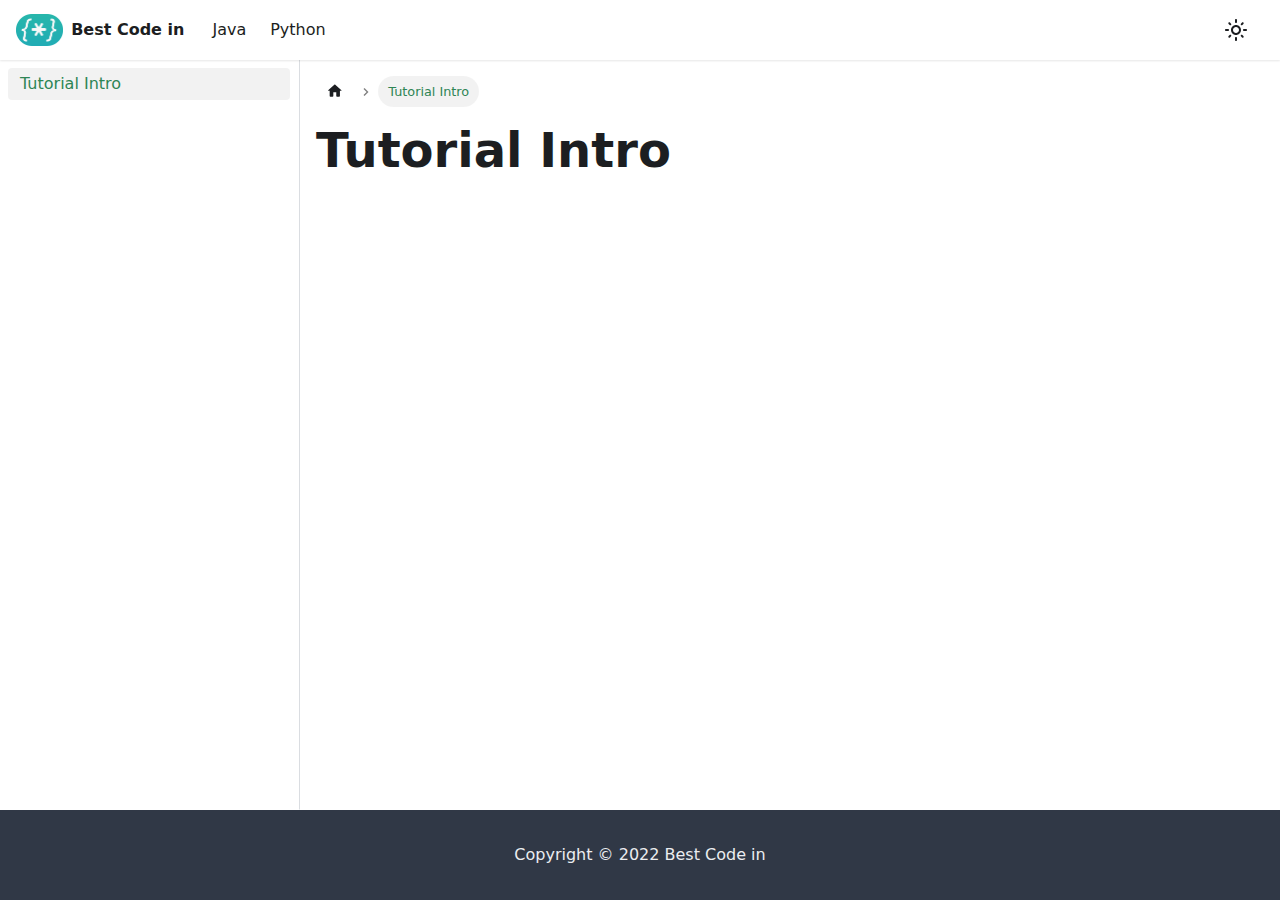
==== docs/intro/index.html @ 7d53d8db "docusarus" ====
<!doctype html>
<html lang="en" dir="ltr" class="docs-wrapper docs-doc-page docs-version-current plugin-docs plugin-id-default docs-doc-id-intro">
<head>
<meta charset="UTF-8">
<meta name="viewport" content="width=device-width,initial-scale=1">
<meta name="generator" content="Docusaurus v2.0.1">
<title data-rh="true">Tutorial Intro | Best Code in</title><meta data-rh="true" name="twitter:card" content="summary_large_image"><meta data-rh="true" property="og:url" content="https://your-docusaurus-test-site.com/docs/intro"><meta data-rh="true" name="docusaurus_locale" content="en"><meta data-rh="true" name="docsearch:language" content="en"><meta data-rh="true" name="docusaurus_version" content="current"><meta data-rh="true" name="docusaurus_tag" content="docs-default-current"><meta data-rh="true" name="docsearch:version" content="current"><meta data-rh="true" name="docsearch:docusaurus_tag" content="docs-default-current"><meta data-rh="true" property="og:title" content="Tutorial Intro | Best Code in"><link data-rh="true" rel="icon" href="/img/favicon.ico"><link data-rh="true" rel="canonical" href="https://your-docusaurus-test-site.com/docs/intro"><link data-rh="true" rel="alternate" href="https://your-docusaurus-test-site.com/docs/intro" hreflang="en"><link data-rh="true" rel="alternate" href="https://your-docusaurus-test-site.com/docs/intro" hreflang="x-default"><link rel="stylesheet" href="/assets/css/styles.c3bc93ba.css">
<link rel="preload" href="/assets/js/runtime~main.0e68db8b.js" as="script">
<link rel="preload" href="/assets/js/main.379e5852.js" as="script">
</head>
<body class="navigation-with-keyboard">
<script>!function(){function t(t){document.documentElement.setAttribute("data-theme",t)}var e=function(){var t=null;try{t=localStorage.getItem("theme")}catch(t){}return t}();t(null!==e?e:"light")}()</script><div id="__docusaurus">
<div role="region"><a href="#" class="skipToContent_fXgn">Skip to main content</a></div><nav class="navbar navbar--fixed-top"><div class="navbar__inner"><div class="navbar__items"><button aria-label="Navigation bar toggle" class="navbar__toggle clean-btn" type="button" tabindex="0"><svg width="30" height="30" viewBox="0 0 30 30" aria-hidden="true"><path stroke="currentColor" stroke-linecap="round" stroke-miterlimit="10" stroke-width="2" d="M4 7h22M4 15h22M4 23h22"></path></svg></button><a class="navbar__brand" href="/"><div class="navbar__logo"><img src="/img/logo.png" alt="BestCode.in Logo" class="themedImage_ToTc themedImage--light_HNdA"><img src="/img/logo.png" alt="BestCode.in Logo" class="themedImage_ToTc themedImage--dark_i4oU"></div><b class="navbar__title text--truncate">Best Code in</b></a><a class="navbar__item navbar__link" href="/java/intro">Java</a><a class="navbar__item navbar__link" href="/python/intro">Python</a></div><div class="navbar__items navbar__items--right"><div class="toggle_vylO colorModeToggle_DEke"><button class="clean-btn toggleButton_gllP toggleButtonDisabled_aARS" type="button" disabled="" title="Switch between dark and light mode (currently light mode)" aria-label="Switch between dark and light mode (currently light mode)"><svg viewBox="0 0 24 24" width="24" height="24" class="lightToggleIcon_pyhR"><path fill="currentColor" d="M12,9c1.65,0,3,1.35,3,3s-1.35,3-3,3s-3-1.35-3-3S10.35,9,12,9 M12,7c-2.76,0-5,2.24-5,5s2.24,5,5,5s5-2.24,5-5 S14.76,7,12,7L12,7z M2,13l2,0c0.55,0,1-0.45,1-1s-0.45-1-1-1l-2,0c-0.55,0-1,0.45-1,1S1.45,13,2,13z M20,13l2,0c0.55,0,1-0.45,1-1 s-0.45-1-1-1l-2,0c-0.55,0-1,0.45-1,1S19.45,13,20,13z M11,2v2c0,0.55,0.45,1,1,1s1-0.45,1-1V2c0-0.55-0.45-1-1-1S11,1.45,11,2z M11,20v2c0,0.55,0.45,1,1,1s1-0.45,1-1v-2c0-0.55-0.45-1-1-1C11.45,19,11,19.45,11,20z M5.99,4.58c-0.39-0.39-1.03-0.39-1.41,0 c-0.39,0.39-0.39,1.03,0,1.41l1.06,1.06c0.39,0.39,1.03,0.39,1.41,0s0.39-1.03,0-1.41L5.99,4.58z M18.36,16.95 c-0.39-0.39-1.03-0.39-1.41,0c-0.39,0.39-0.39,1.03,0,1.41l1.06,1.06c0.39,0.39,1.03,0.39,1.41,0c0.39-0.39,0.39-1.03,0-1.41 L18.36,16.95z M19.42,5.99c0.39-0.39,0.39-1.03,0-1.41c-0.39-0.39-1.03-0.39-1.41,0l-1.06,1.06c-0.39,0.39-0.39,1.03,0,1.41 s1.03,0.39,1.41,0L19.42,5.99z M7.05,18.36c0.39-0.39,0.39-1.03,0-1.41c-0.39-0.39-1.03-0.39-1.41,0l-1.06,1.06 c-0.39,0.39-0.39,1.03,0,1.41s1.03,0.39,1.41,0L7.05,18.36z"></path></svg><svg viewBox="0 0 24 24" width="24" height="24" class="darkToggleIcon_wfgR"><path fill="currentColor" d="M9.37,5.51C9.19,6.15,9.1,6.82,9.1,7.5c0,4.08,3.32,7.4,7.4,7.4c0.68,0,1.35-0.09,1.99-0.27C17.45,17.19,14.93,19,12,19 c-3.86,0-7-3.14-7-7C5,9.07,6.81,6.55,9.37,5.51z M12,3c-4.97,0-9,4.03-9,9s4.03,9,9,9s9-4.03,9-9c0-0.46-0.04-0.92-0.1-1.36 c-0.98,1.37-2.58,2.26-4.4,2.26c-2.98,0-5.4-2.42-5.4-5.4c0-1.81,0.89-3.42,2.26-4.4C12.92,3.04,12.46,3,12,3L12,3z"></path></svg></button></div><div class="searchBox_ZlJk"></div></div></div><div role="presentation" class="navbar-sidebar__backdrop"></div></nav><div class="main-wrapper mainWrapper_z2l0 docsWrapper_BCFX"><button aria-label="Scroll back to top" class="clean-btn theme-back-to-top-button backToTopButton_sjWU" type="button"></button><div class="docPage__5DB"><aside class="theme-doc-sidebar-container docSidebarContainer_b6E3"><div class="sidebar_njMd"><nav class="menu thin-scrollbar menu_SIkG"><ul class="theme-doc-sidebar-menu menu__list"><li class="theme-doc-sidebar-item-link theme-doc-sidebar-item-link-level-1 menu__list-item"><a class="menu__link menu__link--active" aria-current="page" href="/docs/intro">Tutorial Intro</a></li></ul></nav></div></aside><main class="docMainContainer_gTbr"><div class="container padding-top--md padding-bottom--lg"><div class="row"><div class="col docItemCol_VOVn"><div class="docItemContainer_Djhp"><article><nav class="theme-doc-breadcrumbs breadcrumbsContainer_Z_bl" aria-label="Breadcrumbs"><ul class="breadcrumbs" itemscope="" itemtype="https://schema.org/BreadcrumbList"><li class="breadcrumbs__item"><a aria-label="Home page" class="breadcrumbs__link" href="/"><svg viewBox="0 0 24 24" class="breadcrumbHomeIcon_OVgt"><path d="M10 19v-5h4v5c0 .55.45 1 1 1h3c.55 0 1-.45 1-1v-7h1.7c.46 0 .68-.57.33-.87L12.67 3.6c-.38-.34-.96-.34-1.34 0l-8.36 7.53c-.34.3-.13.87.33.87H5v7c0 .55.45 1 1 1h3c.55 0 1-.45 1-1z" fill="currentColor"></path></svg></a></li><li itemscope="" itemprop="itemListElement" itemtype="https://schema.org/ListItem" class="breadcrumbs__item breadcrumbs__item--active"><span class="breadcrumbs__link" itemprop="name">Tutorial Intro</span><meta itemprop="position" content="1"></li></ul></nav><div class="theme-doc-markdown markdown"><h1>Tutorial Intro</h1></div></article><nav class="pagination-nav docusaurus-mt-lg" aria-label="Docs pages navigation"></nav></div></div></div></div></main></div></div><footer class="footer footer--dark"><div class="container container-fluid"><div class="footer__bottom text--center"><div class="footer__copyright">Copyright © 2022 Best Code in</div></div></div></footer></div>
<script src="/assets/js/runtime~main.0e68db8b.js"></script>
<script src="/assets/js/main.379e5852.js"></script>
</body>
</html>
---- assets/css/styles.c3bc93ba.css ----
.col,.container{padding:0 var(--ifm-spacing-horizontal);width:100%}.markdown>h2,.markdown>h3,.markdown>h4,.markdown>h5,.markdown>h6{margin-bottom:calc(var(--ifm-heading-vertical-rhythm-bottom)*var(--ifm-leading))}.markdown li,body{word-wrap:break-word}body,ol ol,ol ul,ul ol,ul ul{margin:0}pre,table{overflow:auto}blockquote,pre{margin:0 0 var(--ifm-spacing-vertical)}.breadcrumbs__link,.button{transition-timing-function:var(--ifm-transition-timing-default)}.button,code{vertical-align:middle}.button--outline.button--active,.button--outline:active,.button--outline:hover,:root{--ifm-button-color:var(--ifm-font-color-base-inverse)}.menu__link:hover,a{transition:color var(--ifm-transition-fast) var(--ifm-transition-timing-default)}.navbar--dark,:root{--ifm-navbar-link-hover-color:var(--ifm-color-primary)}.menu,.navbar-sidebar{overflow-x:hidden}:root,html[data-theme=dark]{--ifm-color-emphasis-500:var(--ifm-color-gray-500)}.toggleButton_gllP,html{-webkit-tap-highlight-color:transparent}.clean-list,.containsTaskList_mC6p,.details_lb9f>summary,.dropdown__menu,.menu__list{list-style:none}:root{--ifm-color-scheme:light;--ifm-dark-value:10%;--ifm-darker-value:15%;--ifm-darkest-value:30%;--ifm-light-value:15%;--ifm-lighter-value:30%;--ifm-lightest-value:50%;--ifm-contrast-background-value:90%;--ifm-contrast-foreground-value:70%;--ifm-contrast-background-dark-value:70%;--ifm-contrast-foreground-dark-value:90%;--ifm-color-primary:#3578e5;--ifm-color-secondary:#ebedf0;--ifm-color-success:#00a400;--ifm-color-info:#54c7ec;--ifm-color-warning:#ffba00;--ifm-color-danger:#fa383e;--ifm-color-primary-dark:#306cce;--ifm-color-primary-darker:#2d66c3;--ifm-color-primary-darkest:#2554a0;--ifm-color-primary-light:#538ce9;--ifm-color-primary-lighter:#72a1ed;--ifm-color-primary-lightest:#9abcf2;--ifm-color-primary-contrast-background:#ebf2fc;--ifm-color-primary-contrast-foreground:#102445;--ifm-color-secondary-dark:#d4d5d8;--ifm-color-secondary-darker:#c8c9cc;--ifm-color-secondary-darkest:#a4a6a8;--ifm-color-secondary-light:#eef0f2;--ifm-color-secondary-lighter:#f1f2f5;--ifm-color-secondary-lightest:#f5f6f8;--ifm-color-secondary-contrast-background:#fdfdfe;--ifm-color-secondary-contrast-foreground:#474748;--ifm-color-success-dark:#009400;--ifm-color-success-darker:#008b00;--ifm-color-success-darkest:#007300;--ifm-color-success-light:#26b226;--ifm-color-success-lighter:#4dbf4d;--ifm-color-success-lightest:#80d280;--ifm-color-success-contrast-background:#e6f6e6;--ifm-color-success-contrast-foreground:#003100;--ifm-color-info-dark:#4cb3d4;--ifm-color-info-darker:#47a9c9;--ifm-color-info-darkest:#3b8ba5;--ifm-color-info-light:#6ecfef;--ifm-color-info-lighter:#87d8f2;--ifm-color-info-lightest:#aae3f6;--ifm-color-info-contrast-background:#eef9fd;--ifm-color-info-contrast-foreground:#193c47;--ifm-color-warning-dark:#e6a700;--ifm-color-warning-darker:#d99e00;--ifm-color-warning-darkest:#b38200;--ifm-color-warning-light:#ffc426;--ifm-color-warning-lighter:#ffcf4d;--ifm-color-warning-lightest:#ffdd80;--ifm-color-warning-contrast-background:#fff8e6;--ifm-color-warning-contrast-foreground:#4d3800;--ifm-color-danger-dark:#e13238;--ifm-color-danger-darker:#d53035;--ifm-color-danger-darkest:#af272b;--ifm-color-danger-light:#fb565b;--ifm-color-danger-lighter:#fb7478;--ifm-color-danger-lightest:#fd9c9f;--ifm-color-danger-contrast-background:#ffebec;--ifm-color-danger-contrast-foreground:#4b1113;--ifm-color-white:#fff;--ifm-color-black:#000;--ifm-color-gray-0:var(--ifm-color-white);--ifm-color-gray-100:#f5f6f7;--ifm-color-gray-200:#ebedf0;--ifm-color-gray-300:#dadde1;--ifm-color-gray-400:#ccd0d5;--ifm-color-gray-500:#bec3c9;--ifm-color-gray-600:#8d949e;--ifm-color-gray-700:#606770;--ifm-color-gray-800:#444950;--ifm-color-gray-900:#1c1e21;--ifm-color-gray-1000:var(--ifm-color-black);--ifm-color-emphasis-0:var(--ifm-color-gray-0);--ifm-color-emphasis-100:var(--ifm-color-gray-100);--ifm-color-emphasis-200:var(--ifm-color-gray-200);--ifm-color-emphasis-300:var(--ifm-color-gray-300);--ifm-color-emphasis-400:var(--ifm-color-gray-400);--ifm-color-emphasis-600:var(--ifm-color-gray-600);--ifm-color-emphasis-700:var(--ifm-color-gray-700);--ifm-color-emphasis-800:var(--ifm-color-gray-800);--ifm-color-emphasis-900:var(--ifm-color-gray-900);--ifm-color-emphasis-1000:var(--ifm-color-gray-1000);--ifm-color-content:var(--ifm-color-emphasis-900);--ifm-color-content-inverse:var(--ifm-color-emphasis-0);--ifm-color-content-secondary:#525860;--ifm-background-color:transparent;--ifm-background-surface-color:var(--ifm-color-content-inverse);--ifm-global-border-width:1px;--ifm-global-radius:0.4rem;--ifm-hover-overlay:rgba(0,0,0,.05);--ifm-font-color-base:var(--ifm-color-content);--ifm-font-color-base-inverse:var(--ifm-color-content-inverse);--ifm-font-color-secondary:var(--ifm-color-content-secondary);--ifm-font-family-base:system-ui,-apple-system,Segoe UI,Roboto,Ubuntu,Cantarell,Noto Sans,sans-serif,BlinkMacSystemFont,"Segoe UI",Helvetica,Arial,sans-serif,"Apple Color Emoji","Segoe UI Emoji","Segoe UI Symbol";--ifm-font-family-monospace:SFMono-Regular,Menlo,Monaco,Consolas,"Liberation Mono","Courier New",monospace;--ifm-font-size-base:100%;--ifm-font-weight-light:300;--ifm-font-weight-normal:400;--ifm-font-weight-semibold:500;--ifm-font-weight-bold:700;--ifm-font-weight-base:var(--ifm-font-weight-normal);--ifm-line-height-base:1.65;--ifm-global-spacing:1rem;--ifm-spacing-vertical:var(--ifm-global-spacing);--ifm-spacing-horizontal:var(--ifm-global-spacing);--ifm-transition-fast:200ms;--ifm-transition-slow:400ms;--ifm-transition-timing-default:cubic-bezier(0.08,0.52,0.52,1);--ifm-global-shadow-lw:0 1px 2px 0 rgba(0,0,0,.1);--ifm-global-shadow-md:0 5px 40px rgba(0,0,0,.2);--ifm-global-shadow-tl:0 12px 28px 0 rgba(0,0,0,.2),0 2px 4px 0 rgba(0,0,0,.1);--ifm-z-index-dropdown:100;--ifm-z-index-fixed:200;--ifm-z-index-overlay:400;--ifm-container-width:1140px;--ifm-container-width-xl:1320px;--ifm-code-background:#f6f7f8;--ifm-code-border-radius:var(--ifm-global-radius);--ifm-code-font-size:90%;--ifm-code-padding-horizontal:0.1rem;--ifm-code-padding-vertical:0.1rem;--ifm-pre-background:var(--ifm-code-background);--ifm-pre-border-radius:var(--ifm-code-border-radius);--ifm-pre-color:inherit;--ifm-pre-line-height:1.45;--ifm-pre-padding:1rem;--ifm-heading-color:inherit;--ifm-heading-margin-top:0;--ifm-heading-margin-bottom:var(--ifm-spacing-vertical);--ifm-heading-font-family:var(--ifm-font-family-base);--ifm-heading-font-weight:var(--ifm-font-weight-bold);--ifm-heading-line-height:1.25;--ifm-h1-font-size:2rem;--ifm-h2-font-size:1.5rem;--ifm-h3-font-size:1.25rem;--ifm-h4-font-size:1rem;--ifm-h5-font-size:0.875rem;--ifm-h6-font-size:0.85rem;--ifm-image-alignment-padding:1.25rem;--ifm-leading-desktop:1.25;--ifm-leading:calc(var(--ifm-leading-desktop)*1rem);--ifm-list-left-padding:2rem;--ifm-list-margin:1rem;--ifm-list-item-margin:0.25rem;--ifm-list-paragraph-margin:1rem;--ifm-table-cell-padding:0.75rem;--ifm-table-background:transparent;--ifm-table-stripe-background:rgba(0,0,0,.03);--ifm-table-border-width:1px;--ifm-table-border-color:var(--ifm-color-emphasis-300);--ifm-table-head-background:inherit;--ifm-table-head-color:inherit;--ifm-table-head-font-weight:var(--ifm-font-weight-bold);--ifm-table-cell-color:inherit;--ifm-link-color:var(--ifm-color-primary);--ifm-link-decoration:none;--ifm-link-hover-color:var(--ifm-link-color);--ifm-link-hover-decoration:underline;--ifm-paragraph-margin-bottom:var(--ifm-leading);--ifm-blockquote-font-size:var(--ifm-font-size-base);--ifm-blockquote-border-left-width:2px;--ifm-blockquote-padding-horizontal:var(--ifm-spacing-horizontal);--ifm-blockquote-padding-vertical:0;--ifm-blockquote-shadow:none;--ifm-blockquote-color:var(--ifm-color-emphasis-800);--ifm-blockquote-border-color:var(--ifm-color-emphasis-300);--ifm-hr-background-color:var(--ifm-color-emphasis-500);--ifm-hr-height:1px;--ifm-hr-margin-vertical:1.5rem;--ifm-scrollbar-size:7px;--ifm-scrollbar-track-background-color:#f1f1f1;--ifm-scrollbar-thumb-background-color:silver;--ifm-scrollbar-thumb-hover-background-color:#a7a7a7;--ifm-alert-background-color:inherit;--ifm-alert-border-color:inherit;--ifm-alert-border-radius:var(--ifm-global-radius);--ifm-alert-border-width:0px;--ifm-alert-border-left-width:5px;--ifm-alert-color:var(--ifm-font-color-base);--ifm-alert-padding-horizontal:var(--ifm-spacing-horizontal);--ifm-alert-padding-vertical:var(--ifm-spacing-vertical);--ifm-alert-shadow:var(--ifm-global-shadow-lw);--ifm-avatar-intro-margin:1rem;--ifm-avatar-intro-alignment:inherit;--ifm-avatar-photo-size:3rem;--ifm-badge-background-color:inherit;--ifm-badge-border-color:inherit;--ifm-badge-border-radius:var(--ifm-global-radius);--ifm-badge-border-width:var(--ifm-global-border-width);--ifm-badge-color:var(--ifm-color-white);--ifm-badge-padding-horizontal:calc(var(--ifm-spacing-horizontal)*0.5);--ifm-badge-padding-vertical:calc(var(--ifm-spacing-vertical)*0.25);--ifm-breadcrumb-border-radius:1.5rem;--ifm-breadcrumb-spacing:0.5rem;--ifm-breadcrumb-color-active:var(--ifm-color-primary);--ifm-breadcrumb-item-background-active:var(--ifm-hover-overlay);--ifm-breadcrumb-padding-horizontal:0.8rem;--ifm-breadcrumb-padding-vertical:0.4rem;--ifm-breadcrumb-size-multiplier:1;--ifm-breadcrumb-separator:url('data:image/svg+xml;utf8,<svg xmlns="http://www.w3.org/2000/svg" x="0px" y="0px" viewBox="0 0 256 256"><g><g><polygon points="79.093,0 48.907,30.187 146.72,128 48.907,225.813 79.093,256 207.093,128"/></g></g><g></g><g></g><g></g><g></g><g></g><g></g><g></g><g></g><g></g><g></g><g></g><g></g><g></g><g></g><g></g></svg>');--ifm-breadcrumb-separator-filter:none;--ifm-breadcrumb-separator-size:0.5rem;--ifm-breadcrumb-separator-size-multiplier:1.25;--ifm-button-background-color:inherit;--ifm-button-border-color:var(--ifm-button-background-color);--ifm-button-border-width:var(--ifm-global-border-width);--ifm-button-font-weight:var(--ifm-font-weight-bold);--ifm-button-padding-horizontal:1.5rem;--ifm-button-padding-vertical:0.375rem;--ifm-button-size-multiplier:1;--ifm-button-transition-duration:var(--ifm-transition-fast);--ifm-button-border-radius:calc(var(--ifm-global-radius)*var(--ifm-button-size-multiplier));--ifm-button-group-spacing:2px;--ifm-card-background-color:var(--ifm-background-surface-color);--ifm-card-border-radius:calc(var(--ifm-global-radius)*2);--ifm-card-horizontal-spacing:var(--ifm-global-spacing);--ifm-card-vertical-spacing:var(--ifm-global-spacing);--ifm-toc-border-color:var(--ifm-color-emphasis-300);--ifm-toc-link-color:var(--ifm-color-content-secondary);--ifm-toc-padding-vertical:0.5rem;--ifm-toc-padding-horizontal:0.5rem;--ifm-dropdown-background-color:var(--ifm-background-surface-color);--ifm-dropdown-font-weight:var(--ifm-font-weight-semibold);--ifm-dropdown-link-color:var(--ifm-font-color-base);--ifm-dropdown-hover-background-color:var(--ifm-hover-overlay);--ifm-footer-background-color:var(--ifm-color-emphasis-100);--ifm-footer-color:inherit;--ifm-footer-link-color:var(--ifm-color-emphasis-700);--ifm-footer-link-hover-color:var(--ifm-color-primary);--ifm-footer-link-horizontal-spacing:0.5rem;--ifm-footer-padding-horizontal:calc(var(--ifm-spacing-horizontal)*2);--ifm-footer-padding-vertical:calc(var(--ifm-spacing-vertical)*2);--ifm-footer-title-color:inherit;--ifm-footer-logo-max-width:min(30rem,90vw);--ifm-hero-background-color:var(--ifm-background-surface-color);--ifm-hero-text-color:var(--ifm-color-emphasis-800);--ifm-menu-color:var(--ifm-color-emphasis-700);--ifm-menu-color-active:var(--ifm-color-primary);--ifm-menu-color-background-active:var(--ifm-hover-overlay);--ifm-menu-color-background-hover:var(--ifm-hover-overlay);--ifm-menu-link-padding-horizontal:0.75rem;--ifm-menu-link-padding-vertical:0.375rem;--ifm-menu-link-sublist-icon:url('data:image/svg+xml;utf8,<svg xmlns="http://www.w3.org/2000/svg" width="16px" height="16px" viewBox="0 0 24 24"><path fill="rgba(0,0,0,0.5)" d="M7.41 15.41L12 10.83l4.59 4.58L18 14l-6-6-6 6z"></path></svg>');--ifm-menu-link-sublist-icon-filter:none;--ifm-navbar-background-color:var(--ifm-background-surface-color);--ifm-navbar-height:3.75rem;--ifm-navbar-item-padding-horizontal:0.75rem;--ifm-navbar-item-padding-vertical:0.25rem;--ifm-navbar-link-color:var(--ifm-font-color-base);--ifm-navbar-link-active-color:var(--ifm-link-color);--ifm-navbar-padding-horizontal:var(--ifm-spacing-horizontal);--ifm-navbar-padding-vertical:calc(var(--ifm-spacing-vertical)*0.5);--ifm-navbar-shadow:var(--ifm-global-shadow-lw);--ifm-navbar-search-input-background-color:var(--ifm-color-emphasis-200);--ifm-navbar-search-input-color:var(--ifm-color-emphasis-800);--ifm-navbar-search-input-placeholder-color:var(--ifm-color-emphasis-500);--ifm-navbar-search-input-icon:url('data:image/svg+xml;utf8,<svg fill="currentColor" xmlns="http://www.w3.org/2000/svg" viewBox="0 0 16 16" height="16px" width="16px"><path d="M6.02945,10.20327a4.17382,4.17382,0,1,1,4.17382-4.17382A4.15609,4.15609,0,0,1,6.02945,10.20327Zm9.69195,4.2199L10.8989,9.59979A5.88021,5.88021,0,0,0,12.058,6.02856,6.00467,6.00467,0,1,0,9.59979,10.8989l4.82338,4.82338a.89729.89729,0,0,0,1.29912,0,.89749.89749,0,0,0-.00087-1.29909Z" /></svg>');--ifm-navbar-sidebar-width:83vw;--ifm-pagination-border-radius:var(--ifm-global-radius);--ifm-pagination-color-active:var(--ifm-color-primary);--ifm-pagination-font-size:1rem;--ifm-pagination-item-active-background:var(--ifm-hover-overlay);--ifm-pagination-page-spacing:0.2em;--ifm-pagination-padding-horizontal:calc(var(--ifm-spacing-horizontal)*1);--ifm-pagination-padding-vertical:calc(var(--ifm-spacing-vertical)*0.25);--ifm-pagination-nav-border-radius:var(--ifm-global-radius);--ifm-pagination-nav-color-hover:var(--ifm-color-primary);--ifm-pills-color-active:var(--ifm-color-primary);--ifm-pills-color-background-active:var(--ifm-hover-overlay);--ifm-pills-spacing:0.125rem;--ifm-tabs-color:var(--ifm-font-color-secondary);--ifm-tabs-color-active:var(--ifm-color-primary);--ifm-tabs-color-active-border:var(--ifm-tabs-color-active);--ifm-tabs-padding-horizontal:1rem;--ifm-tabs-padding-vertical:1rem;--docusaurus-progress-bar-color:var(--ifm-color-primary);--ifm-color-primary:#2e8555;--ifm-color-primary-dark:#29784c;--ifm-color-primary-darker:#277148;--ifm-color-primary-darkest:#205d3b;--ifm-color-primary-light:#33925d;--ifm-color-primary-lighter:#359962;--ifm-color-primary-lightest:#3cad6e;--ifm-code-font-size:95%;--docusaurus-highlighted-code-line-bg:rgba(0,0,0,.1);--docusaurus-announcement-bar-height:auto;--docusaurus-tag-list-border:var(--ifm-color-emphasis-300);--docusaurus-collapse-button-bg:transparent;--docusaurus-collapse-button-bg-hover:rgba(0,0,0,.1);--doc-sidebar-width:300px;--doc-sidebar-hidden-width:30px}.badge--danger,.badge--info,.badge--primary,.badge--secondary,.badge--success,.badge--warning{--ifm-badge-border-color:var(--ifm-badge-background-color)}.button--link,.button--outline{--ifm-button-background-color:transparent}*{box-sizing:border-box}html{-webkit-font-smoothing:antialiased;text-rendering:optimizelegibility;-webkit-text-size-adjust:100%;text-size-adjust:100%;background-color:var(--ifm-background-color);color:var(--ifm-font-color-base);color-scheme:var(--ifm-color-scheme);font:var(--ifm-font-size-base)/var(--ifm-line-height-base) var(--ifm-font-family-base)}iframe{border:0;color-scheme:auto}.container{margin:0 auto;max-width:var(--ifm-container-width)}.container--fluid{max-width:inherit}.row{display:flex;flex-wrap:wrap;margin:0 calc(var(--ifm-spacing-horizontal)*-1)}.margin-bottom--none,.margin-vert--none,.markdown>:last-child{margin-bottom:0!important}.margin-top--none,.margin-vert--none{margin-top:0!important}.row--no-gutters{margin-left:0;margin-right:0}.margin-horiz--none,.margin-right--none{margin-right:0!important}.row--no-gutters>.col{padding-left:0;padding-right:0}.row--align-top{align-items:flex-start}.row--align-bottom{align-items:flex-end}.menuExternalLink_NmtK,.row--align-center{align-items:center}.row--align-stretch{align-items:stretch}.row--align-baseline{align-items:baseline}.col{--ifm-col-width:100%;flex:1 0;margin-left:0;max-width:var(--ifm-col-width)}.padding-bottom--none,.padding-vert--none{padding-bottom:0!important}.padding-top--none,.padding-vert--none{padding-top:0!important}.padding-horiz--none,.padding-left--none{padding-left:0!important}.padding-horiz--none,.padding-right--none{padding-right:0!important}.col[class*=col--]{flex:0 0 var(--ifm-col-width)}.col--1{--ifm-col-width:8.33333%}.col--offset-1{margin-left:8.33333%}.col--2{--ifm-col-width:16.66667%}.col--offset-2{margin-left:16.66667%}.col--3{--ifm-col-width:25%}.col--offset-3{margin-left:25%}.col--4{--ifm-col-width:33.33333%}.col--offset-4{margin-left:33.33333%}.col--5{--ifm-col-width:41.66667%}.col--offset-5{margin-left:41.66667%}.col--6{--ifm-col-width:50%}.col--offset-6{margin-left:50%}.col--7{--ifm-col-width:58.33333%}.col--offset-7{margin-left:58.33333%}.col--8{--ifm-col-width:66.66667%}.col--offset-8{margin-left:66.66667%}.col--9{--ifm-col-width:75%}.col--offset-9{margin-left:75%}.col--10{--ifm-col-width:83.33333%}.col--offset-10{margin-left:83.33333%}.col--11{--ifm-col-width:91.66667%}.col--offset-11{margin-left:91.66667%}.col--12{--ifm-col-width:100%}.col--offset-12{margin-left:100%}.margin-horiz--none,.margin-left--none{margin-left:0!important}.margin--none{margin:0!important}.margin-bottom--xs,.margin-vert--xs{margin-bottom:.25rem!important}.margin-top--xs,.margin-vert--xs{margin-top:.25rem!important}.margin-horiz--xs,.margin-left--xs{margin-left:.25rem!important}.margin-horiz--xs,.margin-right--xs{margin-right:.25rem!important}.margin--xs{margin:.25rem!important}.margin-bottom--sm,.margin-vert--sm{margin-bottom:.5rem!important}.margin-top--sm,.margin-vert--sm{margin-top:.5rem!important}.margin-horiz--sm,.margin-left--sm{margin-left:.5rem!important}.margin-horiz--sm,.margin-right--sm{margin-right:.5rem!important}.margin--sm{margin:.5rem!important}.margin-bottom--md,.margin-vert--md{margin-bottom:1rem!important}.margin-top--md,.margin-vert--md{margin-top:1rem!important}.margin-horiz--md,.margin-left--md{margin-left:1rem!important}.margin-horiz--md,.margin-right--md{margin-right:1rem!important}.margin--md{margin:1rem!important}.margin-bottom--lg,.margin-vert--lg{margin-bottom:2rem!important}.margin-top--lg,.margin-vert--lg{margin-top:2rem!important}.margin-horiz--lg,.margin-left--lg{margin-left:2rem!important}.margin-horiz--lg,.margin-right--lg{margin-right:2rem!important}.margin--lg{margin:2rem!important}.margin-bottom--xl,.margin-vert--xl{margin-bottom:5rem!important}.margin-top--xl,.margin-vert--xl{margin-top:5rem!important}.margin-horiz--xl,.margin-left--xl{margin-left:5rem!important}.margin-horiz--xl,.margin-right--xl{margin-right:5rem!important}.margin--xl{margin:5rem!important}.padding--none{padding:0!important}.padding-bottom--xs,.padding-vert--xs{padding-bottom:.25rem!important}.padding-top--xs,.padding-vert--xs{padding-top:.25rem!important}.padding-horiz--xs,.padding-left--xs{padding-left:.25rem!important}.padding-horiz--xs,.padding-right--xs{padding-right:.25rem!important}.padding--xs{padding:.25rem!important}.padding-bottom--sm,.padding-vert--sm{padding-bottom:.5rem!important}.padding-top--sm,.padding-vert--sm{padding-top:.5rem!important}.padding-horiz--sm,.padding-left--sm{padding-left:.5rem!important}.padding-horiz--sm,.padding-right--sm{padding-right:.5rem!important}.padding--sm{padding:.5rem!important}.padding-bottom--md,.padding-vert--md{padding-bottom:1rem!important}.padding-top--md,.padding-vert--md{padding-top:1rem!important}.padding-horiz--md,.padding-left--md{padding-left:1rem!important}.padding-horiz--md,.padding-right--md{padding-right:1rem!important}.padding--md{padding:1rem!important}.padding-bottom--lg,.padding-vert--lg{padding-bottom:2rem!important}.padding-top--lg,.padding-vert--lg{padding-top:2rem!important}.padding-horiz--lg,.padding-left--lg{padding-left:2rem!important}.padding-horiz--lg,.padding-right--lg{padding-right:2rem!important}.padding--lg{padding:2rem!important}.padding-bottom--xl,.padding-vert--xl{padding-bottom:5rem!important}.padding-top--xl,.padding-vert--xl{padding-top:5rem!important}.padding-horiz--xl,.padding-left--xl{padding-left:5rem!important}.padding-horiz--xl,.padding-right--xl{padding-right:5rem!important}.padding--xl{padding:5rem!important}code{background-color:var(--ifm-code-background);border:.1rem solid rgba(0,0,0,.1);border-radius:var(--ifm-code-border-radius);font-family:var(--ifm-font-family-monospace);font-size:var(--ifm-code-font-size);padding:var(--ifm-code-padding-vertical) var(--ifm-code-padding-horizontal)}a code{color:inherit}pre{background-color:var(--ifm-pre-background);border-radius:var(--ifm-pre-border-radius);color:var(--ifm-pre-color);font:var(--ifm-code-font-size)/var(--ifm-pre-line-height) var(--ifm-font-family-monospace);padding:var(--ifm-pre-padding)}pre code{background-color:initial;border:none;font-size:100%;line-height:inherit;padding:0}kbd{background-color:var(--ifm-color-emphasis-0);border:1px solid var(--ifm-color-emphasis-400);border-radius:.2rem;box-shadow:inset 0 -1px 0 var(--ifm-color-emphasis-400);color:var(--ifm-color-emphasis-800);font:80% var(--ifm-font-family-monospace);padding:.15rem .3rem}h1,h2,h3,h4,h5,h6{color:var(--ifm-heading-color);font-family:var(--ifm-heading-font-family);font-weight:var(--ifm-heading-font-weight);line-height:var(--ifm-heading-line-height);margin:var(--ifm-heading-margin-top) 0 var(--ifm-heading-margin-bottom) 0}h1{font-size:var(--ifm-h1-font-size)}h2{font-size:var(--ifm-h2-font-size)}h3{font-size:var(--ifm-h3-font-size)}h4{font-size:var(--ifm-h4-font-size)}h5{font-size:var(--ifm-h5-font-size)}h6{font-size:var(--ifm-h6-font-size)}img{max-width:100%}img[align=right]{padding-left:var(--image-alignment-padding)}img[align=left]{padding-right:var(--image-alignment-padding)}.markdown{--ifm-h1-vertical-rhythm-top:3;--ifm-h2-vertical-rhythm-top:2;--ifm-h3-vertical-rhythm-top:1.5;--ifm-heading-vertical-rhythm-top:1.25;--ifm-h1-vertical-rhythm-bottom:1.25;--ifm-heading-vertical-rhythm-bottom:1}.markdown:after,.markdown:before{content:"";display:table}.markdown:after{clear:both}.markdown h1:first-child{--ifm-h1-font-size:3rem;margin-bottom:calc(var(--ifm-h1-vertical-rhythm-bottom)*var(--ifm-leading))}.markdown>h2{--ifm-h2-font-size:2rem;margin-top:calc(var(--ifm-h2-vertical-rhythm-top)*var(--ifm-leading))}.markdown>h3{--ifm-h3-font-size:1.5rem;margin-top:calc(var(--ifm-h3-vertical-rhythm-top)*var(--ifm-leading))}.markdown>h4,.markdown>h5,.markdown>h6{margin-top:calc(var(--ifm-heading-vertical-rhythm-top)*var(--ifm-leading))}.markdown>p,.markdown>pre,.markdown>ul{margin-bottom:var(--ifm-leading)}.markdown li>p{margin-top:var(--ifm-list-paragraph-margin)}.markdown li+li{margin-top:var(--ifm-list-item-margin)}ol,ul{margin:0 0 var(--ifm-list-margin);padding-left:var(--ifm-list-left-padding)}ol ol,ul ol{list-style-type:lower-roman}ol ol ol,ol ul ol,ul ol ol,ul ul ol{list-style-type:lower-alpha}table{border-collapse:collapse;display:block;margin-bottom:var(--ifm-spacing-vertical)}table thead tr{border-bottom:2px solid var(--ifm-table-border-color)}table thead,table tr:nth-child(2n){background-color:var(--ifm-table-stripe-background)}table tr{background-color:var(--ifm-table-background);border-top:var(--ifm-table-border-width) solid var(--ifm-table-border-color)}table td,table th{border:var(--ifm-table-border-width) solid var(--ifm-table-border-color);padding:var(--ifm-table-cell-padding)}table th{background-color:var(--ifm-table-head-background);color:var(--ifm-table-head-color);font-weight:var(--ifm-table-head-font-weight)}table td{color:var(--ifm-table-cell-color)}strong{font-weight:var(--ifm-font-weight-bold)}a{color:var(--ifm-link-color);text-decoration:var(--ifm-link-decoration)}a:hover{color:var(--ifm-link-hover-color);text-decoration:var(--ifm-link-hover-decoration)}.button:hover,.text--no-decoration,.text--no-decoration:hover,a:not([href]){text-decoration:none}p{margin:0 0 var(--ifm-paragraph-margin-bottom)}blockquote{border-left:var(--ifm-blockquote-border-left-width) solid var(--ifm-blockquote-border-color);box-shadow:var(--ifm-blockquote-shadow);color:var(--ifm-blockquote-color);font-size:var(--ifm-blockquote-font-size);padding:var(--ifm-blockquote-padding-vertical) var(--ifm-blockquote-padding-horizontal)}blockquote>:first-child{margin-top:0}blockquote>:last-child{margin-bottom:0}hr{background-color:var(--ifm-hr-background-color);border:0;height:var(--ifm-hr-height);margin:var(--ifm-hr-margin-vertical) 0}.shadow--lw{box-shadow:var(--ifm-global-shadow-lw)!important}.shadow--md{box-shadow:var(--ifm-global-shadow-md)!important}.shadow--tl{box-shadow:var(--ifm-global-shadow-tl)!important}.text--primary,.wordWrapButtonEnabled_EoeP .wordWrapButtonIcon_Bwma{color:var(--ifm-color-primary)}.text--secondary{color:var(--ifm-color-secondary)}.text--success{color:var(--ifm-color-success)}.text--info{color:var(--ifm-color-info)}.text--warning{color:var(--ifm-color-warning)}.text--danger{color:var(--ifm-color-danger)}.text--center{text-align:center}.text--left{text-align:left}.text--justify{text-align:justify}.text--right{text-align:right}.text--capitalize{text-transform:capitalize}.text--lowercase{text-transform:lowercase}.admonitionHeading_tbUL,.alert__heading,.text--uppercase{text-transform:uppercase}.text--light{font-weight:var(--ifm-font-weight-light)}.text--normal{font-weight:var(--ifm-font-weight-normal)}.text--semibold{font-weight:var(--ifm-font-weight-semibold)}.text--bold{font-weight:var(--ifm-font-weight-bold)}.text--italic{font-style:italic}.text--truncate{overflow:hidden;text-overflow:ellipsis;white-space:nowrap}.text--break{word-wrap:break-word!important;word-break:break-word!important}.clean-btn{background:none;border:none;color:inherit;cursor:pointer;font-family:inherit;padding:0}.alert,.alert .close{color:var(--ifm-alert-foreground-color)}.clean-list{padding-left:0}.alert--primary{--ifm-alert-background-color:var(--ifm-color-primary-contrast-background);--ifm-alert-background-color-highlight:rgba(53,120,229,.15);--ifm-alert-foreground-color:var(--ifm-color-primary-contrast-foreground);--ifm-alert-border-color:var(--ifm-color-primary-dark)}.alert--secondary{--ifm-alert-background-color:var(--ifm-color-secondary-contrast-background);--ifm-alert-background-color-highlight:rgba(235,237,240,.15);--ifm-alert-foreground-color:var(--ifm-color-secondary-contrast-foreground);--ifm-alert-border-color:var(--ifm-color-secondary-dark)}.alert--success{--ifm-alert-background-color:var(--ifm-color-success-contrast-background);--ifm-alert-background-color-highlight:rgba(0,164,0,.15);--ifm-alert-foreground-color:var(--ifm-color-success-contrast-foreground);--ifm-alert-border-color:var(--ifm-color-success-dark)}.alert--info{--ifm-alert-background-color:var(--ifm-color-info-contrast-background);--ifm-alert-background-color-highlight:rgba(84,199,236,.15);--ifm-alert-foreground-color:var(--ifm-color-info-contrast-foreground);--ifm-alert-border-color:var(--ifm-color-info-dark)}.alert--warning{--ifm-alert-background-color:var(--ifm-color-warning-contrast-background);--ifm-alert-background-color-highlight:rgba(255,186,0,.15);--ifm-alert-foreground-color:var(--ifm-color-warning-contrast-foreground);--ifm-alert-border-color:var(--ifm-color-warning-dark)}.alert--danger{--ifm-alert-background-color:var(--ifm-color-danger-contrast-background);--ifm-alert-background-color-highlight:rgba(250,56,62,.15);--ifm-alert-foreground-color:var(--ifm-color-danger-contrast-foreground);--ifm-alert-border-color:var(--ifm-color-danger-dark)}.alert{--ifm-code-background:var(--ifm-alert-background-color-highlight);--ifm-link-color:var(--ifm-alert-foreground-color);--ifm-link-hover-color:var(--ifm-alert-foreground-color);--ifm-link-decoration:underline;--ifm-tabs-color:var(--ifm-alert-foreground-color);--ifm-tabs-color-active:var(--ifm-alert-foreground-color);--ifm-tabs-color-active-border:var(--ifm-alert-border-color);background-color:var(--ifm-alert-background-color);border:var(--ifm-alert-border-width) solid var(--ifm-alert-border-color);border-left-width:var(--ifm-alert-border-left-width);border-radius:var(--ifm-alert-border-radius);box-shadow:var(--ifm-alert-shadow);padding:var(--ifm-alert-padding-vertical) var(--ifm-alert-padding-horizontal)}.alert__heading{align-items:center;display:flex;font:700 var(--ifm-h5-font-size)/var(--ifm-heading-line-height) var(--ifm-heading-font-family);margin-bottom:.5rem}.alert__icon{display:inline-flex;margin-right:.4em}.alert__icon svg{fill:var(--ifm-alert-foreground-color);stroke:var(--ifm-alert-foreground-color);stroke-width:0}.alert .close{margin:calc(var(--ifm-alert-padding-vertical)*-1) calc(var(--ifm-alert-padding-horizontal)*-1) 0 0;opacity:.75}.alert .close:focus,.alert .close:hover{opacity:1}.alert a{-webkit-text-decoration-color:var(--ifm-alert-border-color);text-decoration-color:var(--ifm-alert-border-color)}.alert a:hover{text-decoration-thickness:2px}.avatar{column-gap:var(--ifm-avatar-intro-margin);display:flex}.avatar__photo{border-radius:50%;display:block;height:var(--ifm-avatar-photo-size);overflow:hidden;width:var(--ifm-avatar-photo-size)}.card--full-height,.navbar__logo img,body,html{height:100%}.avatar__photo--sm{--ifm-avatar-photo-size:2rem}.avatar__photo--lg{--ifm-avatar-photo-size:4rem}.avatar__photo--xl{--ifm-avatar-photo-size:6rem}.avatar__intro{display:flex;flex:1 1;flex-direction:column;justify-content:center;text-align:var(--ifm-avatar-intro-alignment)}.badge,.breadcrumbs__item,.breadcrumbs__link,.button,.dropdown>.navbar__link:after{display:inline-block}.avatar__name{font:700 var(--ifm-h4-font-size)/var(--ifm-heading-line-height) var(--ifm-font-family-base)}.avatar__subtitle{margin-top:.25rem}.avatar--vertical{--ifm-avatar-intro-alignment:center;--ifm-avatar-intro-margin:0.5rem;align-items:center;flex-direction:column}.badge{background-color:var(--ifm-badge-background-color);border:var(--ifm-badge-border-width) solid var(--ifm-badge-border-color);border-radius:var(--ifm-badge-border-radius);color:var(--ifm-badge-color);font-size:75%;font-weight:var(--ifm-font-weight-bold);line-height:1;padding:var(--ifm-badge-padding-vertical) var(--ifm-badge-padding-horizontal)}.badge--primary{--ifm-badge-background-color:var(--ifm-color-primary)}.badge--secondary{--ifm-badge-background-color:var(--ifm-color-secondary);color:var(--ifm-color-black)}.breadcrumbs__link,.button.button--secondary.button--outline:not(.button--active):not(:hover){color:var(--ifm-font-color-base)}.badge--success{--ifm-badge-background-color:var(--ifm-color-success)}.badge--info{--ifm-badge-background-color:var(--ifm-color-info)}.badge--warning{--ifm-badge-background-color:var(--ifm-color-warning)}.badge--danger{--ifm-badge-background-color:var(--ifm-color-danger)}.breadcrumbs{margin-bottom:0;padding-left:0}.breadcrumbs__item:not(:last-child):after{background:var(--ifm-breadcrumb-separator) center;content:" ";display:inline-block;filter:var(--ifm-breadcrumb-separator-filter);height:calc(var(--ifm-breadcrumb-separator-size)*var(--ifm-breadcrumb-size-multiplier)*var(--ifm-breadcrumb-separator-size-multiplier));margin:0 var(--ifm-breadcrumb-spacing);opacity:.5;width:calc(var(--ifm-breadcrumb-separator-size)*var(--ifm-breadcrumb-size-multiplier)*var(--ifm-breadcrumb-separator-size-multiplier))}.breadcrumbs__item--active .breadcrumbs__link{background:var(--ifm-breadcrumb-item-background-active);color:var(--ifm-breadcrumb-color-active)}.breadcrumbs__link{border-radius:var(--ifm-breadcrumb-border-radius);font-size:calc(1rem*var(--ifm-breadcrumb-size-multiplier));padding:calc(var(--ifm-breadcrumb-padding-vertical)*var(--ifm-breadcrumb-size-multiplier)) calc(var(--ifm-breadcrumb-padding-horizontal)*var(--ifm-breadcrumb-size-multiplier));transition-duration:var(--ifm-transition-fast);transition-property:background,color}.breadcrumbs__link:link:hover,.breadcrumbs__link:visited:hover,area.breadcrumbs__link[href]:hover{background:var(--ifm-breadcrumb-item-background-active);text-decoration:none}.breadcrumbs__link:-webkit-any-link:hover{background:var(--ifm-breadcrumb-item-background-active);text-decoration:none}.breadcrumbs__link:any-link:hover{background:var(--ifm-breadcrumb-item-background-active);text-decoration:none}.breadcrumbs--sm{--ifm-breadcrumb-size-multiplier:0.8}.breadcrumbs--lg{--ifm-breadcrumb-size-multiplier:1.2}.button{background-color:var(--ifm-button-background-color);border:var(--ifm-button-border-width) solid var(--ifm-button-border-color);border-radius:var(--ifm-button-border-radius);cursor:pointer;font-size:calc(.875rem*var(--ifm-button-size-multiplier));font-weight:var(--ifm-button-font-weight);line-height:1.5;padding:calc(var(--ifm-button-padding-vertical)*var(--ifm-button-size-multiplier)) calc(var(--ifm-button-padding-horizontal)*var(--ifm-button-size-multiplier));text-align:center;transition-duration:var(--ifm-button-transition-duration);transition-property:color,background,border-color;-webkit-user-select:none;user-select:none;white-space:nowrap}.button,.button:hover{color:var(--ifm-button-color)}.button--outline{--ifm-button-color:var(--ifm-button-border-color)}.button--outline:hover{--ifm-button-background-color:var(--ifm-button-border-color)}.button--link{--ifm-button-border-color:transparent;color:var(--ifm-link-color);text-decoration:var(--ifm-link-decoration)}.button--link.button--active,.button--link:active,.button--link:hover{color:var(--ifm-link-hover-color);text-decoration:var(--ifm-link-hover-decoration)}.button.disabled,.button:disabled,.button[disabled]{opacity:.65;pointer-events:none}.button--sm{--ifm-button-size-multiplier:0.8}.button--lg{--ifm-button-size-multiplier:1.35}.button--block{display:block;width:100%}.button.button--secondary{color:var(--ifm-color-gray-900)}:where(.button--primary){--ifm-button-background-color:var(--ifm-color-primary);--ifm-button-border-color:var(--ifm-color-primary)}:where(.button--primary):not(.button--outline):hover{--ifm-button-background-color:var(--ifm-color-primary-dark);--ifm-button-border-color:var(--ifm-color-primary-dark)}.button--primary.button--active,.button--primary:active{--ifm-button-background-color:var(--ifm-color-primary-darker);--ifm-button-border-color:var(--ifm-color-primary-darker)}:where(.button--secondary){--ifm-button-background-color:var(--ifm-color-secondary);--ifm-button-border-color:var(--ifm-color-secondary)}:where(.button--secondary):not(.button--outline):hover{--ifm-button-background-color:var(--ifm-color-secondary-dark);--ifm-button-border-color:var(--ifm-color-secondary-dark)}.button--secondary.button--active,.button--secondary:active{--ifm-button-background-color:var(--ifm-color-secondary-darker);--ifm-button-border-color:var(--ifm-color-secondary-darker)}:where(.button--success){--ifm-button-background-color:var(--ifm-color-success);--ifm-button-border-color:var(--ifm-color-success)}:where(.button--success):not(.button--outline):hover{--ifm-button-background-color:var(--ifm-color-success-dark);--ifm-button-border-color:var(--ifm-color-success-dark)}.button--success.button--active,.button--success:active{--ifm-button-background-color:var(--ifm-color-success-darker);--ifm-button-border-color:var(--ifm-color-success-darker)}:where(.button--info){--ifm-button-background-color:var(--ifm-color-info);--ifm-button-border-color:var(--ifm-color-info)}:where(.button--info):not(.button--outline):hover{--ifm-button-background-color:var(--ifm-color-info-dark);--ifm-button-border-color:var(--ifm-color-info-dark)}.button--info.button--active,.button--info:active{--ifm-button-background-color:var(--ifm-color-info-darker);--ifm-button-border-color:var(--ifm-color-info-darker)}:where(.button--warning){--ifm-button-background-color:var(--ifm-color-warning);--ifm-button-border-color:var(--ifm-color-warning)}:where(.button--warning):not(.button--outline):hover{--ifm-button-background-color:var(--ifm-color-warning-dark);--ifm-button-border-color:var(--ifm-color-warning-dark)}.button--warning.button--active,.button--warning:active{--ifm-button-background-color:var(--ifm-color-warning-darker);--ifm-button-border-color:var(--ifm-color-warning-darker)}:where(.button--danger){--ifm-button-background-color:var(--ifm-color-danger);--ifm-button-border-color:var(--ifm-color-danger)}:where(.button--danger):not(.button--outline):hover{--ifm-button-background-color:var(--ifm-color-danger-dark);--ifm-button-border-color:var(--ifm-color-danger-dark)}.button--danger.button--active,.button--danger:active{--ifm-button-background-color:var(--ifm-color-danger-darker);--ifm-button-border-color:var(--ifm-color-danger-darker)}.button-group{display:inline-flex;gap:var(--ifm-button-group-spacing)}.button-group>.button:not(:first-child){border-bottom-left-radius:0;border-top-left-radius:0}.button-group>.button:not(:last-child){border-bottom-right-radius:0;border-top-right-radius:0}.button-group--block{display:flex;justify-content:stretch}.button-group--block>.button{flex-grow:1}.card{background-color:var(--ifm-card-background-color);border-radius:var(--ifm-card-border-radius);box-shadow:var(--ifm-global-shadow-lw);display:flex;flex-direction:column;overflow:hidden}.card__image{padding-top:var(--ifm-card-vertical-spacing)}.card__image:first-child{padding-top:0}.card__body,.card__footer,.card__header{padding:var(--ifm-card-vertical-spacing) var(--ifm-card-horizontal-spacing)}.card__body:not(:last-child),.card__footer:not(:last-child),.card__header:not(:last-child){padding-bottom:0}.card__body>:last-child,.card__footer>:last-child,.card__header>:last-child{margin-bottom:0}.card__footer{margin-top:auto}.table-of-contents{font-size:.8rem;margin-bottom:0;padding:var(--ifm-toc-padding-vertical) 0}.table-of-contents,.table-of-contents ul{list-style:none;padding-left:var(--ifm-toc-padding-horizontal)}.table-of-contents li{margin:var(--ifm-toc-padding-vertical) var(--ifm-toc-padding-horizontal)}.table-of-contents__left-border{border-left:1px solid var(--ifm-toc-border-color)}.table-of-contents__link{color:var(--ifm-toc-link-color);display:block}.table-of-contents__link--active,.table-of-contents__link--active code,.table-of-contents__link:hover,.table-of-contents__link:hover code{color:var(--ifm-color-primary);text-decoration:none}.close{color:var(--ifm-color-black);float:right;font-size:1.5rem;font-weight:var(--ifm-font-weight-bold);line-height:1;opacity:.5;padding:1rem;transition:opacity var(--ifm-transition-fast) var(--ifm-transition-timing-default)}.close:hover{opacity:.7}.close:focus,.theme-code-block-highlighted-line .codeLineNumber_Tfdd:before{opacity:.8}.dropdown{display:inline-flex;font-weight:var(--ifm-dropdown-font-weight);position:relative;vertical-align:top}.dropdown--hoverable:hover .dropdown__menu,.dropdown--show .dropdown__menu{opacity:1;pointer-events:all;transform:translateY(-1px);visibility:visible}#nprogress,.dropdown__menu,.navbar__item.dropdown .navbar__link:not([href]){pointer-events:none}.dropdown--right .dropdown__menu{left:inherit;right:0}.dropdown--nocaret .navbar__link:after{content:none!important}.dropdown__menu{background-color:var(--ifm-dropdown-background-color);border-radius:var(--ifm-global-radius);box-shadow:var(--ifm-global-shadow-md);left:0;max-height:80vh;min-width:10rem;opacity:0;overflow-y:auto;padding:.5rem;position:absolute;top:calc(100% - var(--ifm-navbar-item-padding-vertical) + .3rem);transform:translateY(-.625rem);transition-duration:var(--ifm-transition-fast);transition-property:opacity,transform,visibility;transition-timing-function:var(--ifm-transition-timing-default);visibility:hidden;z-index:var(--ifm-z-index-dropdown)}.menu__caret,.menu__link,.menu__list-item-collapsible{border-radius:.25rem;transition:background var(--ifm-transition-fast) var(--ifm-transition-timing-default)}.dropdown__link{border-radius:.25rem;color:var(--ifm-dropdown-link-color);display:block;font-size:.875rem;margin-top:.2rem;padding:.25rem .5rem;white-space:nowrap}.dropdown__link--active,.dropdown__link:hover{background-color:var(--ifm-dropdown-hover-background-color);color:var(--ifm-dropdown-link-color);text-decoration:none}.dropdown__link--active,.dropdown__link--active:hover{--ifm-dropdown-link-color:var(--ifm-link-color)}.dropdown>.navbar__link:after{border-color:currentcolor transparent;border-style:solid;border-width:.4em .4em 0;content:"";margin-left:.3em;position:relative;top:2px;transform:translateY(-50%)}.footer{background-color:var(--ifm-footer-background-color);color:var(--ifm-footer-color);padding:var(--ifm-footer-padding-vertical) var(--ifm-footer-padding-horizontal)}.footer--dark{--ifm-footer-background-color:#303846;--ifm-footer-color:var(--ifm-footer-link-color);--ifm-footer-link-color:var(--ifm-color-secondary);--ifm-footer-title-color:var(--ifm-color-white)}.footer__links{margin-bottom:1rem}.footer__link-item{color:var(--ifm-footer-link-color);line-height:2}.footer__link-item:hover{color:var(--ifm-footer-link-hover-color)}.footer__link-separator{margin:0 var(--ifm-footer-link-horizontal-spacing)}.footer__logo{margin-top:1rem;max-width:var(--ifm-footer-logo-max-width)}.footer__title{color:var(--ifm-footer-title-color);font:700 var(--ifm-h4-font-size)/var(--ifm-heading-line-height) var(--ifm-font-family-base);margin-bottom:var(--ifm-heading-margin-bottom)}.menu,.navbar__link{font-weight:var(--ifm-font-weight-semibold)}.docItemContainer_Djhp article>:first-child,.docItemContainer_Djhp header+*,.footer__item{margin-top:0}.admonitionContent_S0QG>:last-child,.collapsibleContent_i85q>:last-child,.footer__items{margin-bottom:0}.codeBlockStandalone_MEMb,[type=checkbox]{padding:0}.hero{align-items:center;background-color:var(--ifm-hero-background-color);color:var(--ifm-hero-text-color);display:flex;padding:4rem 2rem}.hero--primary{--ifm-hero-background-color:var(--ifm-color-primary);--ifm-hero-text-color:var(--ifm-font-color-base-inverse)}.hero--dark{--ifm-hero-background-color:#303846;--ifm-hero-text-color:var(--ifm-color-white)}.hero__title{font-size:3rem}.hero__subtitle{font-size:1.5rem}.menu__list{margin:0;padding-left:0}.menu__caret,.menu__link{padding:var(--ifm-menu-link-padding-vertical) var(--ifm-menu-link-padding-horizontal)}.menu__list .menu__list{flex:0 0 100%;margin-top:.25rem;padding-left:var(--ifm-menu-link-padding-horizontal)}.menu__list-item:not(:first-child){margin-top:.25rem}.menu__list-item--collapsed .menu__list{height:0;overflow:hidden}.details_lb9f[data-collapsed=false].isBrowser_bmU9>summary:before,.details_lb9f[open]:not(.isBrowser_bmU9)>summary:before,.menu__list-item--collapsed .menu__caret:before,.menu__list-item--collapsed .menu__link--sublist:after{transform:rotate(90deg)}.menu__list-item-collapsible{display:flex;flex-wrap:wrap;position:relative}.menu__caret:hover,.menu__link:hover,.menu__list-item-collapsible--active,.menu__list-item-collapsible:hover{background:var(--ifm-menu-color-background-hover)}.menu__list-item-collapsible .menu__link--active,.menu__list-item-collapsible .menu__link:hover{background:none!important}.menu__caret,.menu__link{align-items:center;display:flex}.menu__link{color:var(--ifm-menu-color);flex:1;line-height:1.25}.menu__link:hover{color:var(--ifm-menu-color);text-decoration:none}.menu__caret:before,.menu__link--sublist-caret:after{height:1.25rem;transform:rotate(180deg);transition:transform var(--ifm-transition-fast) linear;width:1.25rem;filter:var(--ifm-menu-link-sublist-icon-filter);content:""}.menu__link--sublist-caret:after{background:var(--ifm-menu-link-sublist-icon) 50%/2rem 2rem;margin-left:auto;min-width:1.25rem}.menu__link--active,.menu__link--active:hover{color:var(--ifm-menu-color-active)}.navbar__brand,.navbar__link{color:var(--ifm-navbar-link-color)}.menu__link--active:not(.menu__link--sublist){background-color:var(--ifm-menu-color-background-active)}.menu__caret:before{background:var(--ifm-menu-link-sublist-icon) 50%/2rem 2rem}.navbar--dark,html[data-theme=dark]{--ifm-menu-link-sublist-icon-filter:invert(100%) sepia(94%) saturate(17%) hue-rotate(223deg) brightness(104%) contrast(98%)}.navbar{background-color:var(--ifm-navbar-background-color);box-shadow:var(--ifm-navbar-shadow);height:var(--ifm-navbar-height);padding:var(--ifm-navbar-padding-vertical) var(--ifm-navbar-padding-horizontal)}.docsWrapper_BCFX,.navbar,.navbar>.container,.navbar>.container-fluid{display:flex}.navbar--fixed-top{position:-webkit-sticky;position:sticky;top:0;z-index:var(--ifm-z-index-fixed)}.navbar-sidebar,.navbar-sidebar__backdrop{bottom:0;opacity:0;position:fixed;transition-timing-function:ease-in-out;left:0;top:0;visibility:hidden}.navbar__inner{display:flex;flex-wrap:wrap;justify-content:space-between;width:100%}.navbar__brand{align-items:center;display:flex;margin-right:1rem;min-width:0}.navbar__brand:hover{color:var(--ifm-navbar-link-hover-color);text-decoration:none}.navbar__title{flex:1 1 auto}.navbar__toggle{display:none;margin-right:.5rem}.navbar__logo{flex:0 0 auto;height:2rem;margin-right:.5rem}.navbar__items{align-items:center;display:flex;flex:1;min-width:0}.navbar__items--center{flex:0 0 auto}.navbar__items--center .navbar__brand{margin:0}.navbar__items--center+.navbar__items--right{flex:1}.navbar__items--right{flex:0 0 auto;justify-content:flex-end}.navbar__items--right>:last-child{padding-right:0}.navbar__item{display:inline-block;padding:var(--ifm-navbar-item-padding-vertical) var(--ifm-navbar-item-padding-horizontal)}.navbar__link--active,.navbar__link:hover{color:var(--ifm-navbar-link-hover-color);text-decoration:none}.navbar--dark,.navbar--primary{--ifm-menu-color:var(--ifm-color-gray-300);--ifm-navbar-link-color:var(--ifm-color-gray-100);--ifm-navbar-search-input-background-color:hsla(0,0%,100%,.1);--ifm-navbar-search-input-placeholder-color:hsla(0,0%,100%,.5);color:var(--ifm-color-white)}.navbar--dark{--ifm-navbar-background-color:#242526;--ifm-menu-color-background-active:hsla(0,0%,100%,.05);--ifm-navbar-search-input-color:var(--ifm-color-white)}.navbar--primary{--ifm-navbar-background-color:var(--ifm-color-primary);--ifm-navbar-link-hover-color:var(--ifm-color-white);--ifm-menu-color-active:var(--ifm-color-white);--ifm-navbar-search-input-color:var(--ifm-color-emphasis-500)}.navbar__search-input{-webkit-appearance:none;appearance:none;background:var(--ifm-navbar-search-input-background-color) var(--ifm-navbar-search-input-icon) no-repeat .75rem center/1rem 1rem;border:none;border-radius:2rem;color:var(--ifm-navbar-search-input-color);cursor:text;display:inline-block;font-size:.9rem;height:2rem;padding:0 .5rem 0 2.25rem;width:12.5rem}.navbar__search-input::placeholder{color:var(--ifm-navbar-search-input-placeholder-color)}.navbar-sidebar{background-color:var(--ifm-navbar-background-color);box-shadow:var(--ifm-global-shadow-md);transform:translate3d(-100%,0,0);transition-duration:.25s;transition-property:opacity,visibility,transform;width:var(--ifm-navbar-sidebar-width)}.navbar-sidebar--show .navbar-sidebar,.navbar-sidebar__items{transform:translateZ(0)}.navbar-sidebar--show .navbar-sidebar,.navbar-sidebar--show .navbar-sidebar__backdrop{opacity:1;visibility:visible}.navbar-sidebar__backdrop{background-color:rgba(0,0,0,.6);right:0;transition-duration:.1s;transition-property:opacity,visibility}.navbar-sidebar__brand{align-items:center;box-shadow:var(--ifm-navbar-shadow);display:flex;flex:1;height:var(--ifm-navbar-height);padding:var(--ifm-navbar-padding-vertical) var(--ifm-navbar-padding-horizontal)}.navbar-sidebar__items{display:flex;height:calc(100% - var(--ifm-navbar-height));transition:transform var(--ifm-transition-fast) ease-in-out}.navbar-sidebar__items--show-secondary{transform:translate3d(calc((var(--ifm-navbar-sidebar-width))*-1),0,0)}.navbar-sidebar__item{flex-shrink:0;padding:.5rem;width:calc(var(--ifm-navbar-sidebar-width))}.navbar-sidebar__back{background:var(--ifm-menu-color-background-active);font-size:15px;font-weight:var(--ifm-button-font-weight);margin:0 0 .2rem -.5rem;padding:.6rem 1.5rem;position:relative;text-align:left;top:-.5rem;width:calc(100% + 1rem)}.navbar-sidebar__close{display:flex;margin-left:auto}.pagination{column-gap:var(--ifm-pagination-page-spacing);display:flex;font-size:var(--ifm-pagination-font-size);padding-left:0}.pagination--sm{--ifm-pagination-font-size:0.8rem;--ifm-pagination-padding-horizontal:0.8rem;--ifm-pagination-padding-vertical:0.2rem}.pagination--lg{--ifm-pagination-font-size:1.2rem;--ifm-pagination-padding-horizontal:1.2rem;--ifm-pagination-padding-vertical:0.3rem}.pagination__item{display:inline-flex}.pagination__item>span{padding:var(--ifm-pagination-padding-vertical)}.pagination__item--active .pagination__link{color:var(--ifm-pagination-color-active)}.pagination__item--active .pagination__link,.pagination__item:not(.pagination__item--active):hover .pagination__link{background:var(--ifm-pagination-item-active-background)}.pagination__item--disabled,.pagination__item[disabled]{opacity:.25;pointer-events:none}.pagination__link{border-radius:var(--ifm-pagination-border-radius);color:var(--ifm-font-color-base);display:inline-block;padding:var(--ifm-pagination-padding-vertical) var(--ifm-pagination-padding-horizontal);transition:background var(--ifm-transition-fast) var(--ifm-transition-timing-default)}.pagination__link:hover{text-decoration:none}.pagination-nav{grid-gap:var(--ifm-spacing-horizontal);display:grid;gap:var(--ifm-spacing-horizontal);grid-template-columns:repeat(2,1fr)}.pagination-nav__link{border:1px solid var(--ifm-color-emphasis-300);border-radius:var(--ifm-pagination-nav-border-radius);display:block;height:100%;line-height:var(--ifm-heading-line-height);padding:var(--ifm-global-spacing);transition:border-color var(--ifm-transition-fast) var(--ifm-transition-timing-default)}.pagination-nav__link:hover{border-color:var(--ifm-pagination-nav-color-hover);text-decoration:none}.pagination-nav__link--next{grid-column:2/3;text-align:right}.pagination-nav__label{font-size:var(--ifm-h4-font-size);font-weight:var(--ifm-heading-font-weight);word-break:break-word}.pagination-nav__link--prev .pagination-nav__label:before{content:"« "}.pagination-nav__link--next .pagination-nav__label:after{content:" »"}.pagination-nav__sublabel{color:var(--ifm-color-content-secondary);font-size:var(--ifm-h5-font-size);font-weight:var(--ifm-font-weight-semibold);margin-bottom:.25rem}.pills__item,.tabs{font-weight:var(--ifm-font-weight-bold)}.pills{display:flex;gap:var(--ifm-pills-spacing);padding-left:0}.pills__item{border-radius:.5rem;cursor:pointer;display:inline-block;padding:.25rem 1rem;transition:background var(--ifm-transition-fast) var(--ifm-transition-timing-default)}.tabs,:not(.containsTaskList_mC6p>li)>.containsTaskList_mC6p{padding-left:0}.pills__item--active{color:var(--ifm-pills-color-active)}.pills__item--active,.pills__item:not(.pills__item--active):hover{background:var(--ifm-pills-color-background-active)}.pills--block{justify-content:stretch}.pills--block .pills__item{flex-grow:1;text-align:center}.tabs{color:var(--ifm-tabs-color);display:flex;margin-bottom:0;overflow-x:auto}.tabs__item{border-bottom:3px solid transparent;border-radius:var(--ifm-global-radius);cursor:pointer;display:inline-flex;padding:var(--ifm-tabs-padding-vertical) var(--ifm-tabs-padding-horizontal);transition:background-color var(--ifm-transition-fast) var(--ifm-transition-timing-default)}.tabs__item--active{border-bottom-color:var(--ifm-tabs-color-active-border);border-bottom-left-radius:0;border-bottom-right-radius:0;color:var(--ifm-tabs-color-active)}.tabs__item:hover{background-color:var(--ifm-hover-overlay)}.tabs--block{justify-content:stretch}.tabs--block .tabs__item{flex-grow:1;justify-content:center}html[data-theme=dark]{--ifm-color-scheme:dark;--ifm-color-emphasis-0:var(--ifm-color-gray-1000);--ifm-color-emphasis-100:var(--ifm-color-gray-900);--ifm-color-emphasis-200:var(--ifm-color-gray-800);--ifm-color-emphasis-300:var(--ifm-color-gray-700);--ifm-color-emphasis-400:var(--ifm-color-gray-600);--ifm-color-emphasis-600:var(--ifm-color-gray-400);--ifm-color-emphasis-700:var(--ifm-color-gray-300);--ifm-color-emphasis-800:var(--ifm-color-gray-200);--ifm-color-emphasis-900:var(--ifm-color-gray-100);--ifm-color-emphasis-1000:var(--ifm-color-gray-0);--ifm-background-color:#1b1b1d;--ifm-background-surface-color:#242526;--ifm-hover-overlay:hsla(0,0%,100%,.05);--ifm-color-content:#e3e3e3;--ifm-color-content-secondary:#fff;--ifm-breadcrumb-separator-filter:invert(64%) sepia(11%) saturate(0%) hue-rotate(149deg) brightness(99%) contrast(95%);--ifm-code-background:hsla(0,0%,100%,.1);--ifm-scrollbar-track-background-color:#444;--ifm-scrollbar-thumb-background-color:#686868;--ifm-scrollbar-thumb-hover-background-color:#7a7a7a;--ifm-table-stripe-background:hsla(0,0%,100%,.07);--ifm-toc-border-color:var(--ifm-color-emphasis-200);--ifm-color-primary-contrast-background:#102445;--ifm-color-primary-contrast-foreground:#ebf2fc;--ifm-color-secondary-contrast-background:#474748;--ifm-color-secondary-contrast-foreground:#fdfdfe;--ifm-color-success-contrast-background:#003100;--ifm-color-success-contrast-foreground:#e6f6e6;--ifm-color-info-contrast-background:#193c47;--ifm-color-info-contrast-foreground:#eef9fd;--ifm-color-warning-contrast-background:#4d3800;--ifm-color-warning-contrast-foreground:#fff8e6;--ifm-color-danger-contrast-background:#4b1113;--ifm-color-danger-contrast-foreground:#ffebec}#nprogress .bar{background:var(--docusaurus-progress-bar-color);height:2px;left:0;position:fixed;top:0;width:100%;z-index:1031}#nprogress .peg{box-shadow:0 0 10px var(--docusaurus-progress-bar-color),0 0 5px var(--docusaurus-progress-bar-color);height:100%;opacity:1;position:absolute;right:0;transform:rotate(3deg) translateY(-4px);width:100px}[data-theme=dark]{--ifm-color-primary:#25c2a0;--ifm-color-primary-dark:#21af90;--ifm-color-primary-darker:#1fa588;--ifm-color-primary-darkest:#1a8870;--ifm-color-primary-light:#29d5b0;--ifm-color-primary-lighter:#32d8b4;--ifm-color-primary-lightest:#4fddbf;--docusaurus-highlighted-code-line-bg:rgba(0,0,0,.3)}body:not(.navigation-with-keyboard) :not(input):focus{outline:0}#docusaurus-base-url-issue-banner-container,.themedImage_ToTc,[data-theme=dark] .lightToggleIcon_pyhR,[data-theme=light] .darkToggleIcon_wfgR,html[data-announcement-bar-initially-dismissed=true] .announcementBar_mb4j{display:none}.skipToContent_fXgn{background-color:var(--ifm-background-surface-color);color:var(--ifm-color-emphasis-900);left:100%;padding:calc(var(--ifm-global-spacing)/2) var(--ifm-global-spacing);position:fixed;top:1rem;z-index:calc(var(--ifm-z-index-fixed) + 1)}.skipToContent_fXgn:focus{box-shadow:var(--ifm-global-shadow-md);left:1rem}.announcementBar_mb4j{align-items:center;background-color:var(--ifm-color-white);border-bottom:1px solid var(--ifm-color-emphasis-100);color:var(--ifm-color-black);display:flex;height:var(--docusaurus-announcement-bar-height)}.announcementBarPlaceholder_vyr4{flex:0 0 10px}.announcementBarClose_gvF7{align-self:stretch;flex:0 0 30px;line-height:0;padding:0}.announcementBarContent_xLdY{flex:1 1 auto;font-size:85%;padding:5px 0;text-align:center}.announcementBarContent_xLdY a{color:inherit;text-decoration:underline}.toggle_vylO{height:2rem;width:2rem}.toggleButton_gllP{align-items:center;border-radius:50%;display:flex;height:100%;justify-content:center;transition:background var(--ifm-transition-fast);width:100%}.toggleButton_gllP:hover{background:var(--ifm-color-emphasis-200)}.toggleButtonDisabled_aARS{cursor:not-allowed}[data-theme=dark] .themedImage--dark_i4oU,[data-theme=light] .themedImage--light_HNdA{display:initial}.iconExternalLink_nPIU{margin-left:.3rem}.iconLanguage_nlXk{margin-right:5px;vertical-align:text-bottom}.navbarHideable_m1mJ{transition:transform var(--ifm-transition-fast) ease}.navbarHidden_jGov{transform:translate3d(0,calc(-100% - 2px),0)}.footerLogoLink_BH7S{opacity:.5;transition:opacity var(--ifm-transition-fast) var(--ifm-transition-timing-default)}.footerLogoLink_BH7S:hover,.hash-link:focus,:hover>.hash-link{opacity:1}.mainWrapper_z2l0{flex:1 0 auto}.docusaurus-mt-lg{margin-top:3rem}#__docusaurus{display:flex;flex-direction:column;min-height:100%}.iconEdit_Z9Sw{margin-right:.3em;vertical-align:sub}.tag_zVej{border:1px solid var(--docusaurus-tag-list-border);transition:border var(--ifm-transition-fast)}.tag_zVej:hover{--docusaurus-tag-list-border:var(--ifm-link-color);text-decoration:none}.tagRegular_sFm0{border-radius:.5rem;font-size:90%;padding:.3rem .5rem}.tagWithCount_h2kH{align-items:center;border-left:0;display:flex;padding:0 .5rem 0 1rem;position:relative}.tagWithCount_h2kH:after,.tagWithCount_h2kH:before{border:1px solid var(--docusaurus-tag-list-border);content:"";position:absolute;top:50%;transition:inherit}.tagWithCount_h2kH:before{border-bottom:0;border-right:0;height:1.18rem;right:100%;transform:translate(50%,-50%) rotate(-45deg);width:1.18rem}.tagWithCount_h2kH:after{border-radius:50%;height:.5rem;left:0;transform:translateY(-50%);width:.5rem}.tagWithCount_h2kH span{background:var(--ifm-color-secondary);border-radius:var(--ifm-global-radius);color:var(--ifm-color-black);font-size:.7rem;line-height:1.2;margin-left:.3rem;padding:.1rem .4rem}.tags_jXut{display:inline}.tag_QGVx{display:inline-block;margin:0 .4rem .5rem 0}.lastUpdated_vwxv{font-size:smaller;font-style:italic;margin-top:.2rem}.tocCollapsibleButton_TO0P{align-items:center;display:flex;font-size:inherit;justify-content:space-between;padding:.4rem .8rem;width:100%}.tocCollapsibleButton_TO0P:after{background:var(--ifm-menu-link-sublist-icon) 50% 50%/2rem 2rem no-repeat;content:"";filter:var(--ifm-menu-link-sublist-icon-filter);height:1.25rem;transform:rotate(180deg);transition:transform var(--ifm-transition-fast);width:1.25rem}.tocCollapsibleButtonExpanded_MG3E:after,.tocCollapsibleExpanded_sAul{transform:none}.tocCollapsible_ETCw{background-color:var(--ifm-menu-color-background-active);border-radius:var(--ifm-global-radius);margin:1rem 0}.buttonGroup__atx button,.codeBlockContainer_Ckt0{background:var(--prism-background-color);color:var(--prism-color)}.tocCollapsibleContent_vkbj>ul{border-left:none;border-top:1px solid var(--ifm-color-emphasis-300);font-size:15px;padding:.2rem 0}.tocCollapsibleContent_vkbj ul li{margin:.4rem .8rem}.tocCollapsibleContent_vkbj a{display:block}.tableOfContents_bqdL{max-height:calc(100vh - var(--ifm-navbar-height) - 2rem);overflow-y:auto;position:-webkit-sticky;position:sticky;top:calc(var(--ifm-navbar-height) + 1rem)}.anchorWithStickyNavbar_LWe7{scroll-margin-top:calc(var(--ifm-navbar-height) + .5rem)}.anchorWithHideOnScrollNavbar_WYt5{scroll-margin-top:.5rem}.hash-link{opacity:0;padding-left:.5rem;transition:opacity var(--ifm-transition-fast);-webkit-user-select:none;user-select:none}.hash-link:before{content:"#"}.codeBlockContainer_Ckt0{border-radius:var(--ifm-code-border-radius);box-shadow:var(--ifm-global-shadow-lw);margin-bottom:var(--ifm-leading)}.codeBlockContent_biex{border-radius:inherit;direction:ltr;position:relative}.codeBlockTitle_Ktv7{border-bottom:1px solid var(--ifm-color-emphasis-300);border-top-left-radius:inherit;border-top-right-radius:inherit;font-size:var(--ifm-code-font-size);font-weight:500;padding:.75rem var(--ifm-pre-padding)}.codeBlock_bY9V{--ifm-pre-background:var(--prism-background-color);margin:0;padding:0}.codeBlockTitle_Ktv7+.codeBlockContent_biex .codeBlock_bY9V{border-top-left-radius:0;border-top-right-radius:0}.codeBlockLines_e6Vv{float:left;font:inherit;min-width:100%;padding:var(--ifm-pre-padding)}.codeBlockLinesWithNumbering_o6Pm{display:table;padding:var(--ifm-pre-padding) 0}.buttonGroup__atx{column-gap:.2rem;display:flex;position:absolute;right:calc(var(--ifm-pre-padding)/2);top:calc(var(--ifm-pre-padding)/2)}.buttonGroup__atx button{align-items:center;border:1px solid var(--ifm-color-emphasis-300);border-radius:var(--ifm-global-radius);display:flex;line-height:0;opacity:0;padding:.4rem;transition:opacity .2s ease-in-out}.buttonGroup__atx button:focus-visible,.buttonGroup__atx button:hover{opacity:1!important}.theme-code-block:hover .buttonGroup__atx button{opacity:.4}:where(:root){--docusaurus-highlighted-code-line-bg:#484d5b}:where([data-theme=dark]){--docusaurus-highlighted-code-line-bg:#646464}.theme-code-block-highlighted-line{background-color:var(--docusaurus-highlighted-code-line-bg);display:block;margin:0 calc(var(--ifm-pre-padding)*-1);padding:0 var(--ifm-pre-padding)}.codeLine_lJS_{counter-increment:a;display:table-row}.codeLineNumber_Tfdd{background:var(--ifm-pre-background);display:table-cell;left:0;padding:0 var(--ifm-pre-padding);position:-webkit-sticky;position:sticky;text-align:right;width:1%}.codeLineNumber_Tfdd:before{content:counter(a);opacity:.4}.codeLineContent_feaV{padding-right:var(--ifm-pre-padding)}.theme-code-block:hover .copyButtonCopied_obH4{opacity:1!important}.copyButtonIcons_eSgA{height:1.125rem;position:relative;width:1.125rem}.copyButtonIcon_y97N,.copyButtonSuccessIcon_LjdS{fill:currentColor;height:inherit;left:0;opacity:inherit;position:absolute;top:0;transition:.15s;width:inherit}.copyButtonSuccessIcon_LjdS{color:#00d600;left:50%;opacity:0;top:50%;transform:translate(-50%,-50%) scale(.33)}.copyButtonCopied_obH4 .copyButtonIcon_y97N{opacity:0;transform:scale(.33)}.copyButtonCopied_obH4 .copyButtonSuccessIcon_LjdS{opacity:1;transform:translate(-50%,-50%) scale(1);transition-delay:75ms}.wordWrapButtonIcon_Bwma{height:1.2rem;width:1.2rem}.details_lb9f{--docusaurus-details-summary-arrow-size:0.38rem;--docusaurus-details-transition:transform 200ms ease;--docusaurus-details-decoration-color:grey}.details_lb9f>summary{cursor:pointer;padding-left:1rem;position:relative}.details_lb9f>summary::-webkit-details-marker{display:none}.details_lb9f>summary:before{border-color:transparent transparent transparent var(--docusaurus-details-decoration-color);border-style:solid;border-width:var(--docusaurus-details-summary-arrow-size);content:"";left:0;position:absolute;top:.45rem;transform:rotate(0);transform-origin:calc(var(--docusaurus-details-summary-arrow-size)/2) 50%;transition:var(--docusaurus-details-transition)}.collapsibleContent_i85q{border-top:1px solid var(--docusaurus-details-decoration-color);margin-top:1rem;padding-top:1rem}.details_b_Ee{--docusaurus-details-decoration-color:var(--ifm-alert-border-color);--docusaurus-details-transition:transform var(--ifm-transition-fast) ease;border:1px solid var(--ifm-alert-border-color);margin:0 0 var(--ifm-spacing-vertical)}.img_ev3q{height:auto}.admonition_LlT9{margin-bottom:1em}.admonitionHeading_tbUL{font:var(--ifm-heading-font-weight) var(--ifm-h5-font-size)/var(--ifm-heading-line-height) var(--ifm-heading-font-family);margin-bottom:.3rem}.admonitionHeading_tbUL code{text-transform:none}.admonitionIcon_kALy{display:inline-block;margin-right:.4em;vertical-align:middle}.admonitionIcon_kALy svg{fill:var(--ifm-alert-foreground-color);display:inline-block;height:1.6em;width:1.6em}.breadcrumbsContainer_Z_bl{--ifm-breadcrumb-size-multiplier:0.8;margin-bottom:.8rem}.breadcrumbHomeIcon_OVgt{height:1.1rem;position:relative;top:1px;vertical-align:top;width:1.1rem}.backToTopButton_sjWU{background-color:var(--ifm-color-emphasis-200);border-radius:50%;bottom:1.3rem;box-shadow:var(--ifm-global-shadow-lw);height:3rem;opacity:0;position:fixed;right:1.3rem;transform:scale(0);transition:all var(--ifm-transition-fast) var(--ifm-transition-timing-default);visibility:hidden;width:3rem;z-index:calc(var(--ifm-z-index-fixed) - 1)}.backToTopButton_sjWU:after{background-color:var(--ifm-color-emphasis-1000);content:" ";display:inline-block;height:100%;-webkit-mask:var(--ifm-menu-link-sublist-icon) 50%/2rem 2rem no-repeat;mask:var(--ifm-menu-link-sublist-icon) 50%/2rem 2rem no-repeat;width:100%}.backToTopButtonShow_xfvO{opacity:1;transform:scale(1);visibility:visible}[data-theme=dark]:root{--docusaurus-collapse-button-bg:hsla(0,0%,100%,.05);--docusaurus-collapse-button-bg-hover:hsla(0,0%,100%,.1)}.collapseSidebarButton_PEFL,.docSidebarContainer_b6E3,.sidebarLogo_isFc{display:none}.docMainContainer_gTbr,.docPage__5DB{display:flex;width:100%}.heroBanner_qdFl{overflow:hidden;padding:4rem 0;position:relative;text-align:center}.buttons_AeoN{justify-content:center}.buttons_AeoN,.features_xdhU{align-items:center;display:flex}.features_xdhU{padding:2rem 0;width:100%}.featureSvg__8YW{height:200px;width:200px}@media (min-width:997px){.collapseSidebarButton_PEFL,.expandButton_m80_{background-color:var(--docusaurus-collapse-button-bg)}:root{--docusaurus-announcement-bar-height:30px}.announcementBarClose_gvF7,.announcementBarPlaceholder_vyr4{flex-basis:50px}.searchBox_ZlJk{padding:var(--ifm-navbar-item-padding-vertical) var(--ifm-navbar-item-padding-horizontal)}.lastUpdated_vwxv{text-align:right}.tocMobile_ITEo{display:none}.docItemCol_VOVn{max-width:75%!important}.collapseSidebarButton_PEFL{border:1px solid var(--ifm-toc-border-color);border-radius:0;bottom:0;display:block!important;height:40px;position:-webkit-sticky;position:sticky}.collapseSidebarButtonIcon_kv0_{margin-top:4px;transform:rotate(180deg)}.expandButtonIcon_BlDH,[dir=rtl] .collapseSidebarButtonIcon_kv0_{transform:rotate(0)}.collapseSidebarButton_PEFL:focus,.collapseSidebarButton_PEFL:hover,.expandButton_m80_:focus,.expandButton_m80_:hover{background-color:var(--docusaurus-collapse-button-bg-hover)}.menuHtmlItem_M9Kj{padding:var(--ifm-menu-link-padding-vertical) var(--ifm-menu-link-padding-horizontal)}.menu_SIkG{flex-grow:1;padding:.5rem}@supports (scrollbar-gutter:stable){.menu_SIkG{padding:.5rem 0 .5rem .5rem;scrollbar-gutter:stable}}.menuWithAnnouncementBar_GW3s{margin-bottom:var(--docusaurus-announcement-bar-height)}.sidebar_njMd{display:flex;flex-direction:column;height:100%;max-height:100vh;padding-top:var(--ifm-navbar-height);position:-webkit-sticky;position:sticky;top:0;transition:opacity 50ms;width:var(--doc-sidebar-width)}.sidebarWithHideableNavbar_wUlq{padding-top:0}.sidebarHidden_VK0M{height:0;opacity:0;overflow:hidden;visibility:hidden}.sidebarLogo_isFc{align-items:center;color:inherit!important;display:flex!important;margin:0 var(--ifm-navbar-padding-horizontal);max-height:var(--ifm-navbar-height);min-height:var(--ifm-navbar-height);text-decoration:none!important}.sidebarLogo_isFc img{height:2rem;margin-right:.5rem}.expandButton_m80_{align-items:center;display:flex;height:100%;justify-content:center;max-height:100vh;position:-webkit-sticky;position:sticky;top:0;transition:background-color var(--ifm-transition-fast) ease}[dir=rtl] .expandButtonIcon_BlDH{transform:rotate(180deg)}.docSidebarContainer_b6E3{border-right:1px solid var(--ifm-toc-border-color);-webkit-clip-path:inset(0);clip-path:inset(0);display:block;margin-top:calc(var(--ifm-navbar-height)*-1);transition:width var(--ifm-transition-fast) ease;width:var(--doc-sidebar-width);will-change:width}.docSidebarContainerHidden_b3ry{cursor:pointer;width:var(--doc-sidebar-hidden-width)}.docMainContainer_gTbr{flex-grow:1;max-width:calc(100% - var(--doc-sidebar-width))}.docMainContainerEnhanced_Uz_u{max-width:calc(100% - var(--doc-sidebar-hidden-width))}.docItemWrapperEnhanced_czyv{max-width:calc(var(--ifm-container-width) + var(--doc-sidebar-width))!important}}@media (min-width:1440px){.container{max-width:var(--ifm-container-width-xl)}}@media (max-width:996px){.col{--ifm-col-width:100%;flex-basis:var(--ifm-col-width);margin-left:0}.footer{--ifm-footer-padding-horizontal:0}.colorModeToggle_DEke,.footer__link-separator,.navbar__item,.tableOfContents_bqdL{display:none}.footer__col{margin-bottom:calc(var(--ifm-spacing-vertical)*3)}.footer__link-item{display:block}.hero{padding-left:0;padding-right:0}.navbar>.container,.navbar>.container-fluid{padding:0}.navbar__toggle{display:inherit}.navbar__search-input{width:9rem}.pills--block,.tabs--block{flex-direction:column}.searchBox_ZlJk{position:absolute;right:var(--ifm-navbar-padding-horizontal)}.docItemContainer_F8PC{padding:0 .3rem}}@media screen and (max-width:996px){.heroBanner_qdFl{padding:2rem}}@media (max-width:576px){.markdown h1:first-child{--ifm-h1-font-size:2rem}.markdown>h2{--ifm-h2-font-size:1.5rem}.markdown>h3{--ifm-h3-font-size:1.25rem}}@media (hover:hover){.backToTopButton_sjWU:hover{background-color:var(--ifm-color-emphasis-300)}}@media (pointer:fine){.thin-scrollbar{scrollbar-width:thin}.thin-scrollbar::-webkit-scrollbar{height:var(--ifm-scrollbar-size);width:var(--ifm-scrollbar-size)}.thin-scrollbar::-webkit-scrollbar-track{background:var(--ifm-scrollbar-track-background-color);border-radius:10px}.thin-scrollbar::-webkit-scrollbar-thumb{background:var(--ifm-scrollbar-thumb-background-color);border-radius:10px}.thin-scrollbar::-webkit-scrollbar-thumb:hover{background:var(--ifm-scrollbar-thumb-hover-background-color)}}@media print{.announcementBar_mb4j,.footer,.menu,.navbar,.pagination-nav,.table-of-contents,.tocMobile_ITEo{display:none}.tabs{page-break-inside:avoid}.codeBlockLines_e6Vv{white-space:pre-wrap}}
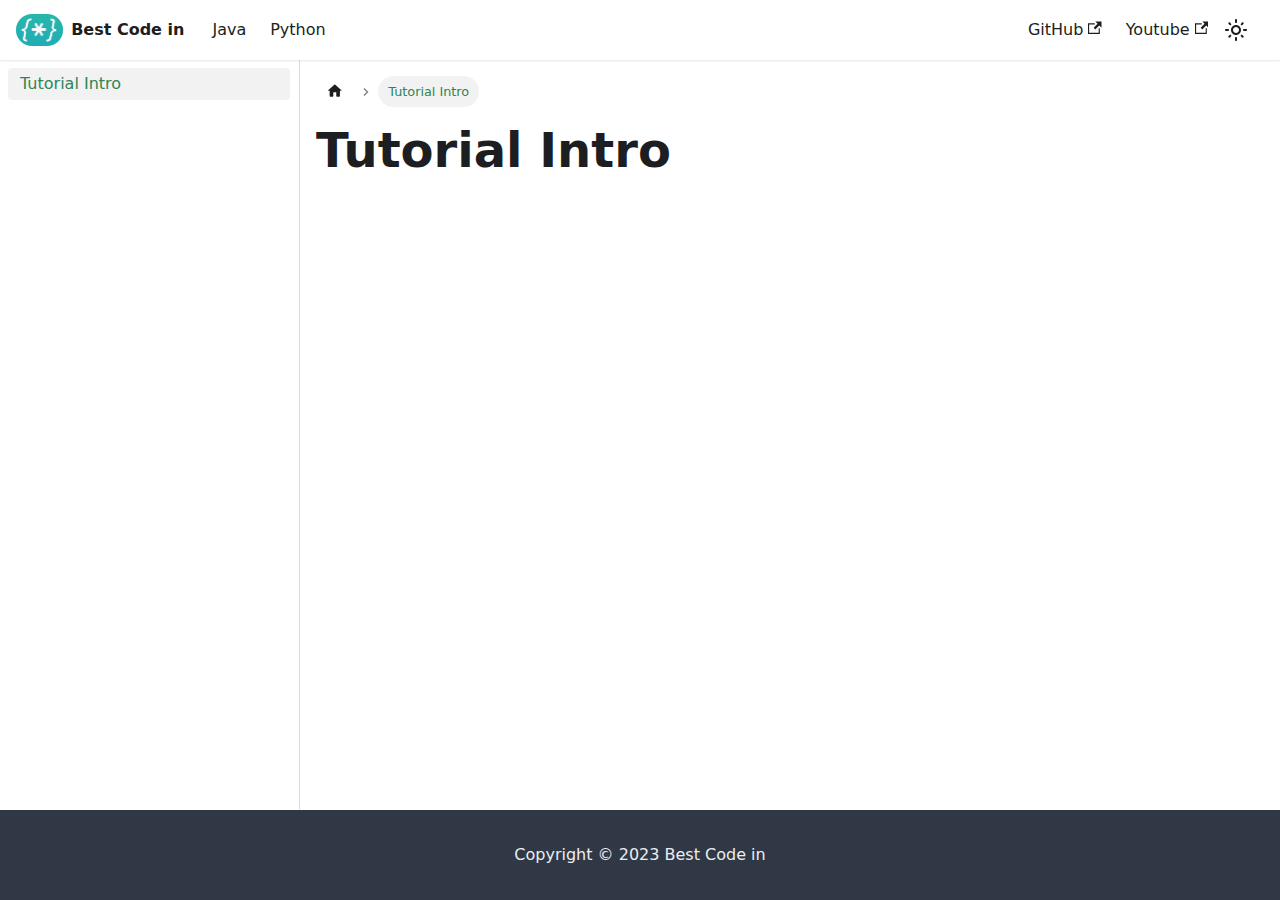
==== commit 184dd570: "update to 2.2" ====
--- a/docs/intro/index.html
+++ b/docs/intro/index.html
@@ -2,16 +2,15 @@
 <html lang="en" dir="ltr" class="docs-wrapper docs-doc-page docs-version-current plugin-docs plugin-id-default docs-doc-id-intro">
 <head>
 <meta charset="UTF-8">
-<meta name="viewport" content="width=device-width,initial-scale=1">
-<meta name="generator" content="Docusaurus v2.0.1">
-<title data-rh="true">Tutorial Intro | Best Code in</title><meta data-rh="true" name="twitter:card" content="summary_large_image"><meta data-rh="true" property="og:url" content="https://your-docusaurus-test-site.com/docs/intro"><meta data-rh="true" name="docusaurus_locale" content="en"><meta data-rh="true" name="docsearch:language" content="en"><meta data-rh="true" name="docusaurus_version" content="current"><meta data-rh="true" name="docusaurus_tag" content="docs-default-current"><meta data-rh="true" name="docsearch:version" content="current"><meta data-rh="true" name="docsearch:docusaurus_tag" content="docs-default-current"><meta data-rh="true" property="og:title" content="Tutorial Intro | Best Code in"><link data-rh="true" rel="icon" href="/img/favicon.ico"><link data-rh="true" rel="canonical" href="https://your-docusaurus-test-site.com/docs/intro"><link data-rh="true" rel="alternate" href="https://your-docusaurus-test-site.com/docs/intro" hreflang="en"><link data-rh="true" rel="alternate" href="https://your-docusaurus-test-site.com/docs/intro" hreflang="x-default"><link rel="stylesheet" href="/assets/css/styles.c3bc93ba.css">
-<link rel="preload" href="/assets/js/runtime~main.0e68db8b.js" as="script">
-<link rel="preload" href="/assets/js/main.379e5852.js" as="script">
+<meta name="generator" content="Docusaurus v2.2.0">
+<title data-rh="true">Tutorial Intro | Best Code in</title><meta data-rh="true" name="viewport" content="width=device-width,initial-scale=1"><meta data-rh="true" name="twitter:card" content="summary_large_image"><meta data-rh="true" property="og:url" content="https://www.bestcode.in/docs/intro"><meta data-rh="true" name="docusaurus_locale" content="en"><meta data-rh="true" name="docsearch:language" content="en"><meta data-rh="true" name="docusaurus_version" content="current"><meta data-rh="true" name="docusaurus_tag" content="docs-default-current"><meta data-rh="true" name="docsearch:version" content="current"><meta data-rh="true" name="docsearch:docusaurus_tag" content="docs-default-current"><meta data-rh="true" property="og:title" content="Tutorial Intro | Best Code in"><link data-rh="true" rel="icon" href="/img/favicon.ico"><link data-rh="true" rel="canonical" href="https://www.bestcode.in/docs/intro"><link data-rh="true" rel="alternate" href="https://www.bestcode.in/docs/intro" hreflang="en"><link data-rh="true" rel="alternate" href="https://www.bestcode.in/docs/intro" hreflang="x-default"><link rel="stylesheet" href="/assets/css/styles.e02e7716.css">
+<link rel="preload" href="/assets/js/runtime~main.918435f2.js" as="script">
+<link rel="preload" href="/assets/js/main.a186ff83.js" as="script">
 </head>
 <body class="navigation-with-keyboard">
 <script>!function(){function t(t){document.documentElement.setAttribute("data-theme",t)}var e=function(){var t=null;try{t=localStorage.getItem("theme")}catch(t){}return t}();t(null!==e?e:"light")}()</script><div id="__docusaurus">
-<div role="region"><a href="#" class="skipToContent_fXgn">Skip to main content</a></div><nav class="navbar navbar--fixed-top"><div class="navbar__inner"><div class="navbar__items"><button aria-label="Navigation bar toggle" class="navbar__toggle clean-btn" type="button" tabindex="0"><svg width="30" height="30" viewBox="0 0 30 30" aria-hidden="true"><path stroke="currentColor" stroke-linecap="round" stroke-miterlimit="10" stroke-width="2" d="M4 7h22M4 15h22M4 23h22"></path></svg></button><a class="navbar__brand" href="/"><div class="navbar__logo"><img src="/img/logo.png" alt="BestCode.in Logo" class="themedImage_ToTc themedImage--light_HNdA"><img src="/img/logo.png" alt="BestCode.in Logo" class="themedImage_ToTc themedImage--dark_i4oU"></div><b class="navbar__title text--truncate">Best Code in</b></a><a class="navbar__item navbar__link" href="/java/intro">Java</a><a class="navbar__item navbar__link" href="/python/intro">Python</a></div><div class="navbar__items navbar__items--right"><div class="toggle_vylO colorModeToggle_DEke"><button class="clean-btn toggleButton_gllP toggleButtonDisabled_aARS" type="button" disabled="" title="Switch between dark and light mode (currently light mode)" aria-label="Switch between dark and light mode (currently light mode)"><svg viewBox="0 0 24 24" width="24" height="24" class="lightToggleIcon_pyhR"><path fill="currentColor" d="M12,9c1.65,0,3,1.35,3,3s-1.35,3-3,3s-3-1.35-3-3S10.35,9,12,9 M12,7c-2.76,0-5,2.24-5,5s2.24,5,5,5s5-2.24,5-5 S14.76,7,12,7L12,7z M2,13l2,0c0.55,0,1-0.45,1-1s-0.45-1-1-1l-2,0c-0.55,0-1,0.45-1,1S1.45,13,2,13z M20,13l2,0c0.55,0,1-0.45,1-1 s-0.45-1-1-1l-2,0c-0.55,0-1,0.45-1,1S19.45,13,20,13z M11,2v2c0,0.55,0.45,1,1,1s1-0.45,1-1V2c0-0.55-0.45-1-1-1S11,1.45,11,2z M11,20v2c0,0.55,0.45,1,1,1s1-0.45,1-1v-2c0-0.55-0.45-1-1-1C11.45,19,11,19.45,11,20z M5.99,4.58c-0.39-0.39-1.03-0.39-1.41,0 c-0.39,0.39-0.39,1.03,0,1.41l1.06,1.06c0.39,0.39,1.03,0.39,1.41,0s0.39-1.03,0-1.41L5.99,4.58z M18.36,16.95 c-0.39-0.39-1.03-0.39-1.41,0c-0.39,0.39-0.39,1.03,0,1.41l1.06,1.06c0.39,0.39,1.03,0.39,1.41,0c0.39-0.39,0.39-1.03,0-1.41 L18.36,16.95z M19.42,5.99c0.39-0.39,0.39-1.03,0-1.41c-0.39-0.39-1.03-0.39-1.41,0l-1.06,1.06c-0.39,0.39-0.39,1.03,0,1.41 s1.03,0.39,1.41,0L19.42,5.99z M7.05,18.36c0.39-0.39,0.39-1.03,0-1.41c-0.39-0.39-1.03-0.39-1.41,0l-1.06,1.06 c-0.39,0.39-0.39,1.03,0,1.41s1.03,0.39,1.41,0L7.05,18.36z"></path></svg><svg viewBox="0 0 24 24" width="24" height="24" class="darkToggleIcon_wfgR"><path fill="currentColor" d="M9.37,5.51C9.19,6.15,9.1,6.82,9.1,7.5c0,4.08,3.32,7.4,7.4,7.4c0.68,0,1.35-0.09,1.99-0.27C17.45,17.19,14.93,19,12,19 c-3.86,0-7-3.14-7-7C5,9.07,6.81,6.55,9.37,5.51z M12,3c-4.97,0-9,4.03-9,9s4.03,9,9,9s9-4.03,9-9c0-0.46-0.04-0.92-0.1-1.36 c-0.98,1.37-2.58,2.26-4.4,2.26c-2.98,0-5.4-2.42-5.4-5.4c0-1.81,0.89-3.42,2.26-4.4C12.92,3.04,12.46,3,12,3L12,3z"></path></svg></button></div><div class="searchBox_ZlJk"></div></div></div><div role="presentation" class="navbar-sidebar__backdrop"></div></nav><div class="main-wrapper mainWrapper_z2l0 docsWrapper_BCFX"><button aria-label="Scroll back to top" class="clean-btn theme-back-to-top-button backToTopButton_sjWU" type="button"></button><div class="docPage__5DB"><aside class="theme-doc-sidebar-container docSidebarContainer_b6E3"><div class="sidebar_njMd"><nav class="menu thin-scrollbar menu_SIkG"><ul class="theme-doc-sidebar-menu menu__list"><li class="theme-doc-sidebar-item-link theme-doc-sidebar-item-link-level-1 menu__list-item"><a class="menu__link menu__link--active" aria-current="page" href="/docs/intro">Tutorial Intro</a></li></ul></nav></div></aside><main class="docMainContainer_gTbr"><div class="container padding-top--md padding-bottom--lg"><div class="row"><div class="col docItemCol_VOVn"><div class="docItemContainer_Djhp"><article><nav class="theme-doc-breadcrumbs breadcrumbsContainer_Z_bl" aria-label="Breadcrumbs"><ul class="breadcrumbs" itemscope="" itemtype="https://schema.org/BreadcrumbList"><li class="breadcrumbs__item"><a aria-label="Home page" class="breadcrumbs__link" href="/"><svg viewBox="0 0 24 24" class="breadcrumbHomeIcon_OVgt"><path d="M10 19v-5h4v5c0 .55.45 1 1 1h3c.55 0 1-.45 1-1v-7h1.7c.46 0 .68-.57.33-.87L12.67 3.6c-.38-.34-.96-.34-1.34 0l-8.36 7.53c-.34.3-.13.87.33.87H5v7c0 .55.45 1 1 1h3c.55 0 1-.45 1-1z" fill="currentColor"></path></svg></a></li><li itemscope="" itemprop="itemListElement" itemtype="https://schema.org/ListItem" class="breadcrumbs__item breadcrumbs__item--active"><span class="breadcrumbs__link" itemprop="name">Tutorial Intro</span><meta itemprop="position" content="1"></li></ul></nav><div class="theme-doc-markdown markdown"><h1>Tutorial Intro</h1></div></article><nav class="pagination-nav docusaurus-mt-lg" aria-label="Docs pages navigation"></nav></div></div></div></div></main></div></div><footer class="footer footer--dark"><div class="container container-fluid"><div class="footer__bottom text--center"><div class="footer__copyright">Copyright © 2022 Best Code in</div></div></div></footer></div>
-<script src="/assets/js/runtime~main.0e68db8b.js"></script>
-<script src="/assets/js/main.379e5852.js"></script>
+<div role="region" aria-label="Skip to main content"><a class="skipToContent_fXgn" href="#docusaurus_skipToContent_fallback">Skip to main content</a></div><nav class="navbar navbar--fixed-top"><div class="navbar__inner"><div class="navbar__items"><button aria-label="Toggle navigation bar" aria-expanded="false" class="navbar__toggle clean-btn" type="button"><svg width="30" height="30" viewBox="0 0 30 30" aria-hidden="true"><path stroke="currentColor" stroke-linecap="round" stroke-miterlimit="10" stroke-width="2" d="M4 7h22M4 15h22M4 23h22"></path></svg></button><a class="navbar__brand" href="/"><div class="navbar__logo"><img src="/img/logo.png" alt="BestCode.in Logo" class="themedImage_ToTc themedImage--light_HNdA"><img src="/img/logo.png" alt="BestCode.in Logo" class="themedImage_ToTc themedImage--dark_i4oU"></div><b class="navbar__title text--truncate">Best Code in</b></a><a class="navbar__item navbar__link" href="/java/intro">Java</a><a class="navbar__item navbar__link" href="/python/intro">Python</a></div><div class="navbar__items navbar__items--right"><a href="https://github.com/gowthamvarma" target="_blank" rel="noopener noreferrer" class="navbar__item navbar__link">GitHub<svg width="13.5" height="13.5" aria-hidden="true" viewBox="0 0 24 24" class="iconExternalLink_nPIU"><path fill="currentColor" d="M21 13v10h-21v-19h12v2h-10v15h17v-8h2zm3-12h-10.988l4.035 4-6.977 7.07 2.828 2.828 6.977-7.07 4.125 4.172v-11z"></path></svg></a><a href="https://www.youtube.com/c/BestCodein" target="_blank" rel="noopener noreferrer" class="navbar__item navbar__link">Youtube<svg width="13.5" height="13.5" aria-hidden="true" viewBox="0 0 24 24" class="iconExternalLink_nPIU"><path fill="currentColor" d="M21 13v10h-21v-19h12v2h-10v15h17v-8h2zm3-12h-10.988l4.035 4-6.977 7.07 2.828 2.828 6.977-7.07 4.125 4.172v-11z"></path></svg></a><div class="toggle_vylO colorModeToggle_DEke"><button class="clean-btn toggleButton_gllP toggleButtonDisabled_aARS" type="button" disabled="" title="Switch between dark and light mode (currently light mode)" aria-label="Switch between dark and light mode (currently light mode)" aria-live="polite"><svg viewBox="0 0 24 24" width="24" height="24" class="lightToggleIcon_pyhR"><path fill="currentColor" d="M12,9c1.65,0,3,1.35,3,3s-1.35,3-3,3s-3-1.35-3-3S10.35,9,12,9 M12,7c-2.76,0-5,2.24-5,5s2.24,5,5,5s5-2.24,5-5 S14.76,7,12,7L12,7z M2,13l2,0c0.55,0,1-0.45,1-1s-0.45-1-1-1l-2,0c-0.55,0-1,0.45-1,1S1.45,13,2,13z M20,13l2,0c0.55,0,1-0.45,1-1 s-0.45-1-1-1l-2,0c-0.55,0-1,0.45-1,1S19.45,13,20,13z M11,2v2c0,0.55,0.45,1,1,1s1-0.45,1-1V2c0-0.55-0.45-1-1-1S11,1.45,11,2z M11,20v2c0,0.55,0.45,1,1,1s1-0.45,1-1v-2c0-0.55-0.45-1-1-1C11.45,19,11,19.45,11,20z M5.99,4.58c-0.39-0.39-1.03-0.39-1.41,0 c-0.39,0.39-0.39,1.03,0,1.41l1.06,1.06c0.39,0.39,1.03,0.39,1.41,0s0.39-1.03,0-1.41L5.99,4.58z M18.36,16.95 c-0.39-0.39-1.03-0.39-1.41,0c-0.39,0.39-0.39,1.03,0,1.41l1.06,1.06c0.39,0.39,1.03,0.39,1.41,0c0.39-0.39,0.39-1.03,0-1.41 L18.36,16.95z M19.42,5.99c0.39-0.39,0.39-1.03,0-1.41c-0.39-0.39-1.03-0.39-1.41,0l-1.06,1.06c-0.39,0.39-0.39,1.03,0,1.41 s1.03,0.39,1.41,0L19.42,5.99z M7.05,18.36c0.39-0.39,0.39-1.03,0-1.41c-0.39-0.39-1.03-0.39-1.41,0l-1.06,1.06 c-0.39,0.39-0.39,1.03,0,1.41s1.03,0.39,1.41,0L7.05,18.36z"></path></svg><svg viewBox="0 0 24 24" width="24" height="24" class="darkToggleIcon_wfgR"><path fill="currentColor" d="M9.37,5.51C9.19,6.15,9.1,6.82,9.1,7.5c0,4.08,3.32,7.4,7.4,7.4c0.68,0,1.35-0.09,1.99-0.27C17.45,17.19,14.93,19,12,19 c-3.86,0-7-3.14-7-7C5,9.07,6.81,6.55,9.37,5.51z M12,3c-4.97,0-9,4.03-9,9s4.03,9,9,9s9-4.03,9-9c0-0.46-0.04-0.92-0.1-1.36 c-0.98,1.37-2.58,2.26-4.4,2.26c-2.98,0-5.4-2.42-5.4-5.4c0-1.81,0.89-3.42,2.26-4.4C12.92,3.04,12.46,3,12,3L12,3z"></path></svg></button></div><div class="searchBox_ZlJk"></div></div></div><div role="presentation" class="navbar-sidebar__backdrop"></div></nav><div id="docusaurus_skipToContent_fallback" class="main-wrapper mainWrapper_z2l0 docsWrapper_BCFX"><button aria-label="Scroll back to top" class="clean-btn theme-back-to-top-button backToTopButton_sjWU" type="button"></button><div class="docPage__5DB"><aside class="theme-doc-sidebar-container docSidebarContainer_b6E3"><div class="sidebar_njMd"><nav class="menu thin-scrollbar menu_SIkG"><ul class="theme-doc-sidebar-menu menu__list"><li class="theme-doc-sidebar-item-link theme-doc-sidebar-item-link-level-1 menu__list-item"><a class="menu__link menu__link--active" aria-current="page" href="/docs/intro">Tutorial Intro</a></li></ul></nav></div></aside><main class="docMainContainer_gTbr"><div class="container padding-top--md padding-bottom--lg"><div class="row"><div class="col docItemCol_VOVn"><div class="docItemContainer_Djhp"><article><nav class="theme-doc-breadcrumbs breadcrumbsContainer_Z_bl" aria-label="Breadcrumbs"><ul class="breadcrumbs" itemscope="" itemtype="https://schema.org/BreadcrumbList"><li class="breadcrumbs__item"><a aria-label="Home page" class="breadcrumbs__link" href="/"><svg viewBox="0 0 24 24" class="breadcrumbHomeIcon_OVgt"><path d="M10 19v-5h4v5c0 .55.45 1 1 1h3c.55 0 1-.45 1-1v-7h1.7c.46 0 .68-.57.33-.87L12.67 3.6c-.38-.34-.96-.34-1.34 0l-8.36 7.53c-.34.3-.13.87.33.87H5v7c0 .55.45 1 1 1h3c.55 0 1-.45 1-1z" fill="currentColor"></path></svg></a></li><li itemscope="" itemprop="itemListElement" itemtype="https://schema.org/ListItem" class="breadcrumbs__item breadcrumbs__item--active"><span class="breadcrumbs__link" itemprop="name">Tutorial Intro</span><meta itemprop="position" content="1"></li></ul></nav><div class="theme-doc-markdown markdown"><h1>Tutorial Intro</h1></div></article><nav class="pagination-nav docusaurus-mt-lg" aria-label="Docs pages navigation"></nav></div></div></div></div></main></div></div><footer class="footer footer--dark"><div class="container container-fluid"><div class="footer__bottom text--center"><div class="footer__copyright">Copyright © 2023 Best Code in</div></div></div></footer></div>
+<script src="/assets/js/runtime~main.918435f2.js"></script>
+<script src="/assets/js/main.a186ff83.js"></script>
 </body>
 </html>--- a/assets/css/styles.e02e7716.css
+++ b/assets/css/styles.e02e7716.css
@@ -0,0 +1 @@
+.col,.container{padding:0 var(--ifm-spacing-horizontal);width:100%}.markdown>h2,.markdown>h3,.markdown>h4,.markdown>h5,.markdown>h6{margin-bottom:calc(var(--ifm-heading-vertical-rhythm-bottom)*var(--ifm-leading))}.markdown li,body{word-wrap:break-word}body,ol ol,ol ul,ul ol,ul ul{margin:0}pre,table{overflow:auto}blockquote,pre{margin:0 0 var(--ifm-spacing-vertical)}.breadcrumbs__link,.button{transition-timing-function:var(--ifm-transition-timing-default)}.button,code{vertical-align:middle}.button--outline.button--active,.button--outline:active,.button--outline:hover,:root{--ifm-button-color:var(--ifm-font-color-base-inverse)}.menu__link:hover,a{transition:color var(--ifm-transition-fast) var(--ifm-transition-timing-default)}.navbar--dark,:root{--ifm-navbar-link-hover-color:var(--ifm-color-primary)}.menu,.navbar-sidebar{overflow-x:hidden}:root,html[data-theme=dark]{--ifm-color-emphasis-500:var(--ifm-color-gray-500)}.toggleButton_gllP,html{-webkit-tap-highlight-color:transparent}.clean-list,.containsTaskList_mC6p,.details_lb9f>summary,.dropdown__menu,.menu__list{list-style:none}:root{--ifm-color-scheme:light;--ifm-dark-value:10%;--ifm-darker-value:15%;--ifm-darkest-value:30%;--ifm-light-value:15%;--ifm-lighter-value:30%;--ifm-lightest-value:50%;--ifm-contrast-background-value:90%;--ifm-contrast-foreground-value:70%;--ifm-contrast-background-dark-value:70%;--ifm-contrast-foreground-dark-value:90%;--ifm-color-primary:#3578e5;--ifm-color-secondary:#ebedf0;--ifm-color-success:#00a400;--ifm-color-info:#54c7ec;--ifm-color-warning:#ffba00;--ifm-color-danger:#fa383e;--ifm-color-primary-dark:#306cce;--ifm-color-primary-darker:#2d66c3;--ifm-color-primary-darkest:#2554a0;--ifm-color-primary-light:#538ce9;--ifm-color-primary-lighter:#72a1ed;--ifm-color-primary-lightest:#9abcf2;--ifm-color-primary-contrast-background:#ebf2fc;--ifm-color-primary-contrast-foreground:#102445;--ifm-color-secondary-dark:#d4d5d8;--ifm-color-secondary-darker:#c8c9cc;--ifm-color-secondary-darkest:#a4a6a8;--ifm-color-secondary-light:#eef0f2;--ifm-color-secondary-lighter:#f1f2f5;--ifm-color-secondary-lightest:#f5f6f8;--ifm-color-secondary-contrast-background:#fdfdfe;--ifm-color-secondary-contrast-foreground:#474748;--ifm-color-success-dark:#009400;--ifm-color-success-darker:#008b00;--ifm-color-success-darkest:#007300;--ifm-color-success-light:#26b226;--ifm-color-success-lighter:#4dbf4d;--ifm-color-success-lightest:#80d280;--ifm-color-success-contrast-background:#e6f6e6;--ifm-color-success-contrast-foreground:#003100;--ifm-color-info-dark:#4cb3d4;--ifm-color-info-darker:#47a9c9;--ifm-color-info-darkest:#3b8ba5;--ifm-color-info-light:#6ecfef;--ifm-color-info-lighter:#87d8f2;--ifm-color-info-lightest:#aae3f6;--ifm-color-info-contrast-background:#eef9fd;--ifm-color-info-contrast-foreground:#193c47;--ifm-color-warning-dark:#e6a700;--ifm-color-warning-darker:#d99e00;--ifm-color-warning-darkest:#b38200;--ifm-color-warning-light:#ffc426;--ifm-color-warning-lighter:#ffcf4d;--ifm-color-warning-lightest:#ffdd80;--ifm-color-warning-contrast-background:#fff8e6;--ifm-color-warning-contrast-foreground:#4d3800;--ifm-color-danger-dark:#e13238;--ifm-color-danger-darker:#d53035;--ifm-color-danger-darkest:#af272b;--ifm-color-danger-light:#fb565b;--ifm-color-danger-lighter:#fb7478;--ifm-color-danger-lightest:#fd9c9f;--ifm-color-danger-contrast-background:#ffebec;--ifm-color-danger-contrast-foreground:#4b1113;--ifm-color-white:#fff;--ifm-color-black:#000;--ifm-color-gray-0:var(--ifm-color-white);--ifm-color-gray-100:#f5f6f7;--ifm-color-gray-200:#ebedf0;--ifm-color-gray-300:#dadde1;--ifm-color-gray-400:#ccd0d5;--ifm-color-gray-500:#bec3c9;--ifm-color-gray-600:#8d949e;--ifm-color-gray-700:#606770;--ifm-color-gray-800:#444950;--ifm-color-gray-900:#1c1e21;--ifm-color-gray-1000:var(--ifm-color-black);--ifm-color-emphasis-0:var(--ifm-color-gray-0);--ifm-color-emphasis-100:var(--ifm-color-gray-100);--ifm-color-emphasis-200:var(--ifm-color-gray-200);--ifm-color-emphasis-300:var(--ifm-color-gray-300);--ifm-color-emphasis-400:var(--ifm-color-gray-400);--ifm-color-emphasis-600:var(--ifm-color-gray-600);--ifm-color-emphasis-700:var(--ifm-color-gray-700);--ifm-color-emphasis-800:var(--ifm-color-gray-800);--ifm-color-emphasis-900:var(--ifm-color-gray-900);--ifm-color-emphasis-1000:var(--ifm-color-gray-1000);--ifm-color-content:var(--ifm-color-emphasis-900);--ifm-color-content-inverse:var(--ifm-color-emphasis-0);--ifm-color-content-secondary:#525860;--ifm-background-color:#0000;--ifm-background-surface-color:var(--ifm-color-content-inverse);--ifm-global-border-width:1px;--ifm-global-radius:0.4rem;--ifm-hover-overlay:#0000000d;--ifm-font-color-base:var(--ifm-color-content);--ifm-font-color-base-inverse:var(--ifm-color-content-inverse);--ifm-font-color-secondary:var(--ifm-color-content-secondary);--ifm-font-family-base:system-ui,-apple-system,Segoe UI,Roboto,Ubuntu,Cantarell,Noto Sans,sans-serif,BlinkMacSystemFont,"Segoe UI",Helvetica,Arial,sans-serif,"Apple Color Emoji","Segoe UI Emoji","Segoe UI Symbol";--ifm-font-family-monospace:SFMono-Regular,Menlo,Monaco,Consolas,"Liberation Mono","Courier New",monospace;--ifm-font-size-base:100%;--ifm-font-weight-light:300;--ifm-font-weight-normal:400;--ifm-font-weight-semibold:500;--ifm-font-weight-bold:700;--ifm-font-weight-base:var(--ifm-font-weight-normal);--ifm-line-height-base:1.65;--ifm-global-spacing:1rem;--ifm-spacing-vertical:var(--ifm-global-spacing);--ifm-spacing-horizontal:var(--ifm-global-spacing);--ifm-transition-fast:200ms;--ifm-transition-slow:400ms;--ifm-transition-timing-default:cubic-bezier(0.08,0.52,0.52,1);--ifm-global-shadow-lw:0 1px 2px 0 #0000001a;--ifm-global-shadow-md:0 5px 40px #0003;--ifm-global-shadow-tl:0 12px 28px 0 #0003,0 2px 4px 0 #0000001a;--ifm-z-index-dropdown:100;--ifm-z-index-fixed:200;--ifm-z-index-overlay:400;--ifm-container-width:1140px;--ifm-container-width-xl:1320px;--ifm-code-background:#f6f7f8;--ifm-code-border-radius:var(--ifm-global-radius);--ifm-code-font-size:90%;--ifm-code-padding-horizontal:0.1rem;--ifm-code-padding-vertical:0.1rem;--ifm-pre-background:var(--ifm-code-background);--ifm-pre-border-radius:var(--ifm-code-border-radius);--ifm-pre-color:inherit;--ifm-pre-line-height:1.45;--ifm-pre-padding:1rem;--ifm-heading-color:inherit;--ifm-heading-margin-top:0;--ifm-heading-margin-bottom:var(--ifm-spacing-vertical);--ifm-heading-font-family:var(--ifm-font-family-base);--ifm-heading-font-weight:var(--ifm-font-weight-bold);--ifm-heading-line-height:1.25;--ifm-h1-font-size:2rem;--ifm-h2-font-size:1.5rem;--ifm-h3-font-size:1.25rem;--ifm-h4-font-size:1rem;--ifm-h5-font-size:0.875rem;--ifm-h6-font-size:0.85rem;--ifm-image-alignment-padding:1.25rem;--ifm-leading-desktop:1.25;--ifm-leading:calc(var(--ifm-leading-desktop)*1rem);--ifm-list-left-padding:2rem;--ifm-list-margin:1rem;--ifm-list-item-margin:0.25rem;--ifm-list-paragraph-margin:1rem;--ifm-table-cell-padding:0.75rem;--ifm-table-background:#0000;--ifm-table-stripe-background:#00000008;--ifm-table-border-width:1px;--ifm-table-border-color:var(--ifm-color-emphasis-300);--ifm-table-head-background:inherit;--ifm-table-head-color:inherit;--ifm-table-head-font-weight:var(--ifm-font-weight-bold);--ifm-table-cell-color:inherit;--ifm-link-color:var(--ifm-color-primary);--ifm-link-decoration:none;--ifm-link-hover-color:var(--ifm-link-color);--ifm-link-hover-decoration:underline;--ifm-paragraph-margin-bottom:var(--ifm-leading);--ifm-blockquote-font-size:var(--ifm-font-size-base);--ifm-blockquote-border-left-width:2px;--ifm-blockquote-padding-horizontal:var(--ifm-spacing-horizontal);--ifm-blockquote-padding-vertical:0;--ifm-blockquote-shadow:none;--ifm-blockquote-color:var(--ifm-color-emphasis-800);--ifm-blockquote-border-color:var(--ifm-color-emphasis-300);--ifm-hr-background-color:var(--ifm-color-emphasis-500);--ifm-hr-height:1px;--ifm-hr-margin-vertical:1.5rem;--ifm-scrollbar-size:7px;--ifm-scrollbar-track-background-color:#f1f1f1;--ifm-scrollbar-thumb-background-color:silver;--ifm-scrollbar-thumb-hover-background-color:#a7a7a7;--ifm-alert-background-color:inherit;--ifm-alert-border-color:inherit;--ifm-alert-border-radius:var(--ifm-global-radius);--ifm-alert-border-width:0px;--ifm-alert-border-left-width:5px;--ifm-alert-color:var(--ifm-font-color-base);--ifm-alert-padding-horizontal:var(--ifm-spacing-horizontal);--ifm-alert-padding-vertical:var(--ifm-spacing-vertical);--ifm-alert-shadow:var(--ifm-global-shadow-lw);--ifm-avatar-intro-margin:1rem;--ifm-avatar-intro-alignment:inherit;--ifm-avatar-photo-size:3rem;--ifm-badge-background-color:inherit;--ifm-badge-border-color:inherit;--ifm-badge-border-radius:var(--ifm-global-radius);--ifm-badge-border-width:var(--ifm-global-border-width);--ifm-badge-color:var(--ifm-color-white);--ifm-badge-padding-horizontal:calc(var(--ifm-spacing-horizontal)*0.5);--ifm-badge-padding-vertical:calc(var(--ifm-spacing-vertical)*0.25);--ifm-breadcrumb-border-radius:1.5rem;--ifm-breadcrumb-spacing:0.5rem;--ifm-breadcrumb-color-active:var(--ifm-color-primary);--ifm-breadcrumb-item-background-active:var(--ifm-hover-overlay);--ifm-breadcrumb-padding-horizontal:0.8rem;--ifm-breadcrumb-padding-vertical:0.4rem;--ifm-breadcrumb-size-multiplier:1;--ifm-breadcrumb-separator:url('data:image/svg+xml;utf8,<svg xmlns="http://www.w3.org/2000/svg" x="0px" y="0px" viewBox="0 0 256 256"><g><g><polygon points="79.093,0 48.907,30.187 146.72,128 48.907,225.813 79.093,256 207.093,128"/></g></g><g></g><g></g><g></g><g></g><g></g><g></g><g></g><g></g><g></g><g></g><g></g><g></g><g></g><g></g><g></g></svg>');--ifm-breadcrumb-separator-filter:none;--ifm-breadcrumb-separator-size:0.5rem;--ifm-breadcrumb-separator-size-multiplier:1.25;--ifm-button-background-color:inherit;--ifm-button-border-color:var(--ifm-button-background-color);--ifm-button-border-width:var(--ifm-global-border-width);--ifm-button-font-weight:var(--ifm-font-weight-bold);--ifm-button-padding-horizontal:1.5rem;--ifm-button-padding-vertical:0.375rem;--ifm-button-size-multiplier:1;--ifm-button-transition-duration:var(--ifm-transition-fast);--ifm-button-border-radius:calc(var(--ifm-global-radius)*var(--ifm-button-size-multiplier));--ifm-button-group-spacing:2px;--ifm-card-background-color:var(--ifm-background-surface-color);--ifm-card-border-radius:calc(var(--ifm-global-radius)*2);--ifm-card-horizontal-spacing:var(--ifm-global-spacing);--ifm-card-vertical-spacing:var(--ifm-global-spacing);--ifm-toc-border-color:var(--ifm-color-emphasis-300);--ifm-toc-link-color:var(--ifm-color-content-secondary);--ifm-toc-padding-vertical:0.5rem;--ifm-toc-padding-horizontal:0.5rem;--ifm-dropdown-background-color:var(--ifm-background-surface-color);--ifm-dropdown-font-weight:var(--ifm-font-weight-semibold);--ifm-dropdown-link-color:var(--ifm-font-color-base);--ifm-dropdown-hover-background-color:var(--ifm-hover-overlay);--ifm-footer-background-color:var(--ifm-color-emphasis-100);--ifm-footer-color:inherit;--ifm-footer-link-color:var(--ifm-color-emphasis-700);--ifm-footer-link-hover-color:var(--ifm-color-primary);--ifm-footer-link-horizontal-spacing:0.5rem;--ifm-footer-padding-horizontal:calc(var(--ifm-spacing-horizontal)*2);--ifm-footer-padding-vertical:calc(var(--ifm-spacing-vertical)*2);--ifm-footer-title-color:inherit;--ifm-footer-logo-max-width:min(30rem,90vw);--ifm-hero-background-color:var(--ifm-background-surface-color);--ifm-hero-text-color:var(--ifm-color-emphasis-800);--ifm-menu-color:var(--ifm-color-emphasis-700);--ifm-menu-color-active:var(--ifm-color-primary);--ifm-menu-color-background-active:var(--ifm-hover-overlay);--ifm-menu-color-background-hover:var(--ifm-hover-overlay);--ifm-menu-link-padding-horizontal:0.75rem;--ifm-menu-link-padding-vertical:0.375rem;--ifm-menu-link-sublist-icon:url('data:image/svg+xml;utf8,<svg xmlns="http://www.w3.org/2000/svg" width="16px" height="16px" viewBox="0 0 24 24"><path fill="rgba(0,0,0,0.5)" d="M7.41 15.41L12 10.83l4.59 4.58L18 14l-6-6-6 6z"></path></svg>');--ifm-menu-link-sublist-icon-filter:none;--ifm-navbar-background-color:var(--ifm-background-surface-color);--ifm-navbar-height:3.75rem;--ifm-navbar-item-padding-horizontal:0.75rem;--ifm-navbar-item-padding-vertical:0.25rem;--ifm-navbar-link-color:var(--ifm-font-color-base);--ifm-navbar-link-active-color:var(--ifm-link-color);--ifm-navbar-padding-horizontal:var(--ifm-spacing-horizontal);--ifm-navbar-padding-vertical:calc(var(--ifm-spacing-vertical)*0.5);--ifm-navbar-shadow:var(--ifm-global-shadow-lw);--ifm-navbar-search-input-background-color:var(--ifm-color-emphasis-200);--ifm-navbar-search-input-color:var(--ifm-color-emphasis-800);--ifm-navbar-search-input-placeholder-color:var(--ifm-color-emphasis-500);--ifm-navbar-search-input-icon:url('data:image/svg+xml;utf8,<svg fill="currentColor" xmlns="http://www.w3.org/2000/svg" viewBox="0 0 16 16" height="16px" width="16px"><path d="M6.02945,10.20327a4.17382,4.17382,0,1,1,4.17382-4.17382A4.15609,4.15609,0,0,1,6.02945,10.20327Zm9.69195,4.2199L10.8989,9.59979A5.88021,5.88021,0,0,0,12.058,6.02856,6.00467,6.00467,0,1,0,9.59979,10.8989l4.82338,4.82338a.89729.89729,0,0,0,1.29912,0,.89749.89749,0,0,0-.00087-1.29909Z" /></svg>');--ifm-navbar-sidebar-width:83vw;--ifm-pagination-border-radius:var(--ifm-global-radius);--ifm-pagination-color-active:var(--ifm-color-primary);--ifm-pagination-font-size:1rem;--ifm-pagination-item-active-background:var(--ifm-hover-overlay);--ifm-pagination-page-spacing:0.2em;--ifm-pagination-padding-horizontal:calc(var(--ifm-spacing-horizontal)*1);--ifm-pagination-padding-vertical:calc(var(--ifm-spacing-vertical)*0.25);--ifm-pagination-nav-border-radius:var(--ifm-global-radius);--ifm-pagination-nav-color-hover:var(--ifm-color-primary);--ifm-pills-color-active:var(--ifm-color-primary);--ifm-pills-color-background-active:var(--ifm-hover-overlay);--ifm-pills-spacing:0.125rem;--ifm-tabs-color:var(--ifm-font-color-secondary);--ifm-tabs-color-active:var(--ifm-color-primary);--ifm-tabs-color-active-border:var(--ifm-tabs-color-active);--ifm-tabs-padding-horizontal:1rem;--ifm-tabs-padding-vertical:1rem;--docusaurus-progress-bar-color:var(--ifm-color-primary);--ifm-color-primary:#2e8555;--ifm-color-primary-dark:#29784c;--ifm-color-primary-darker:#277148;--ifm-color-primary-darkest:#205d3b;--ifm-color-primary-light:#33925d;--ifm-color-primary-lighter:#359962;--ifm-color-primary-lightest:#3cad6e;--ifm-code-font-size:95%;--docusaurus-highlighted-code-line-bg:#0000001a;--docusaurus-announcement-bar-height:auto;--docusaurus-tag-list-border:var(--ifm-color-emphasis-300);--docusaurus-collapse-button-bg:#0000;--docusaurus-collapse-button-bg-hover:#0000001a;--doc-sidebar-width:300px;--doc-sidebar-hidden-width:30px}.badge--danger,.badge--info,.badge--primary,.badge--secondary,.badge--success,.badge--warning{--ifm-badge-border-color:var(--ifm-badge-background-color)}.button--link,.button--outline{--ifm-button-background-color:#0000}*{box-sizing:border-box}html{-webkit-font-smoothing:antialiased;-webkit-text-size-adjust:100%;text-size-adjust:100%;background-color:var(--ifm-background-color);color:var(--ifm-font-color-base);color-scheme:var(--ifm-color-scheme);font:var(--ifm-font-size-base)/var(--ifm-line-height-base) var(--ifm-font-family-base);text-rendering:optimizelegibility}iframe{border:0;color-scheme:auto}.container{margin:0 auto;max-width:var(--ifm-container-width)}.container--fluid{max-width:inherit}.row{display:flex;flex-wrap:wrap;margin:0 calc(var(--ifm-spacing-horizontal)*-1)}.margin-bottom--none,.margin-vert--none,.markdown>:last-child{margin-bottom:0!important}.margin-top--none,.margin-vert--none{margin-top:0!important}.row--no-gutters{margin-left:0;margin-right:0}.margin-horiz--none,.margin-right--none{margin-right:0!important}.row--no-gutters>.col{padding-left:0;padding-right:0}.row--align-top{align-items:flex-start}.row--align-bottom{align-items:flex-end}.menuExternalLink_NmtK,.row--align-center{align-items:center}.row--align-stretch{align-items:stretch}.row--align-baseline{align-items:baseline}.col{--ifm-col-width:100%;flex:1 0;margin-left:0;max-width:var(--ifm-col-width)}.padding-bottom--none,.padding-vert--none{padding-bottom:0!important}.padding-top--none,.padding-vert--none{padding-top:0!important}.padding-horiz--none,.padding-left--none{padding-left:0!important}.padding-horiz--none,.padding-right--none{padding-right:0!important}.col[class*=col--]{flex:0 0 var(--ifm-col-width)}.col--1{--ifm-col-width:8.33333%}.col--offset-1{margin-left:8.33333%}.col--2{--ifm-col-width:16.66667%}.col--offset-2{margin-left:16.66667%}.col--3{--ifm-col-width:25%}.col--offset-3{margin-left:25%}.col--4{--ifm-col-width:33.33333%}.col--offset-4{margin-left:33.33333%}.col--5{--ifm-col-width:41.66667%}.col--offset-5{margin-left:41.66667%}.col--6{--ifm-col-width:50%}.col--offset-6{margin-left:50%}.col--7{--ifm-col-width:58.33333%}.col--offset-7{margin-left:58.33333%}.col--8{--ifm-col-width:66.66667%}.col--offset-8{margin-left:66.66667%}.col--9{--ifm-col-width:75%}.col--offset-9{margin-left:75%}.col--10{--ifm-col-width:83.33333%}.col--offset-10{margin-left:83.33333%}.col--11{--ifm-col-width:91.66667%}.col--offset-11{margin-left:91.66667%}.col--12{--ifm-col-width:100%}.col--offset-12{margin-left:100%}.margin-horiz--none,.margin-left--none{margin-left:0!important}.margin--none{margin:0!important}.margin-bottom--xs,.margin-vert--xs{margin-bottom:.25rem!important}.margin-top--xs,.margin-vert--xs{margin-top:.25rem!important}.margin-horiz--xs,.margin-left--xs{margin-left:.25rem!important}.margin-horiz--xs,.margin-right--xs{margin-right:.25rem!important}.margin--xs{margin:.25rem!important}.margin-bottom--sm,.margin-vert--sm{margin-bottom:.5rem!important}.margin-top--sm,.margin-vert--sm{margin-top:.5rem!important}.margin-horiz--sm,.margin-left--sm{margin-left:.5rem!important}.margin-horiz--sm,.margin-right--sm{margin-right:.5rem!important}.margin--sm{margin:.5rem!important}.margin-bottom--md,.margin-vert--md{margin-bottom:1rem!important}.margin-top--md,.margin-vert--md{margin-top:1rem!important}.margin-horiz--md,.margin-left--md{margin-left:1rem!important}.margin-horiz--md,.margin-right--md{margin-right:1rem!important}.margin--md{margin:1rem!important}.margin-bottom--lg,.margin-vert--lg{margin-bottom:2rem!important}.margin-top--lg,.margin-vert--lg{margin-top:2rem!important}.margin-horiz--lg,.margin-left--lg{margin-left:2rem!important}.margin-horiz--lg,.margin-right--lg{margin-right:2rem!important}.margin--lg{margin:2rem!important}.margin-bottom--xl,.margin-vert--xl{margin-bottom:5rem!important}.margin-top--xl,.margin-vert--xl{margin-top:5rem!important}.margin-horiz--xl,.margin-left--xl{margin-left:5rem!important}.margin-horiz--xl,.margin-right--xl{margin-right:5rem!important}.margin--xl{margin:5rem!important}.padding--none{padding:0!important}.padding-bottom--xs,.padding-vert--xs{padding-bottom:.25rem!important}.padding-top--xs,.padding-vert--xs{padding-top:.25rem!important}.padding-horiz--xs,.padding-left--xs{padding-left:.25rem!important}.padding-horiz--xs,.padding-right--xs{padding-right:.25rem!important}.padding--xs{padding:.25rem!important}.padding-bottom--sm,.padding-vert--sm{padding-bottom:.5rem!important}.padding-top--sm,.padding-vert--sm{padding-top:.5rem!important}.padding-horiz--sm,.padding-left--sm{padding-left:.5rem!important}.padding-horiz--sm,.padding-right--sm{padding-right:.5rem!important}.padding--sm{padding:.5rem!important}.padding-bottom--md,.padding-vert--md{padding-bottom:1rem!important}.padding-top--md,.padding-vert--md{padding-top:1rem!important}.padding-horiz--md,.padding-left--md{padding-left:1rem!important}.padding-horiz--md,.padding-right--md{padding-right:1rem!important}.padding--md{padding:1rem!important}.padding-bottom--lg,.padding-vert--lg{padding-bottom:2rem!important}.padding-top--lg,.padding-vert--lg{padding-top:2rem!important}.padding-horiz--lg,.padding-left--lg{padding-left:2rem!important}.padding-horiz--lg,.padding-right--lg{padding-right:2rem!important}.padding--lg{padding:2rem!important}.padding-bottom--xl,.padding-vert--xl{padding-bottom:5rem!important}.padding-top--xl,.padding-vert--xl{padding-top:5rem!important}.padding-horiz--xl,.padding-left--xl{padding-left:5rem!important}.padding-horiz--xl,.padding-right--xl{padding-right:5rem!important}.padding--xl{padding:5rem!important}code{background-color:var(--ifm-code-background);border:.1rem solid #0000001a;border-radius:var(--ifm-code-border-radius);font-family:var(--ifm-font-family-monospace);font-size:var(--ifm-code-font-size);padding:var(--ifm-code-padding-vertical) var(--ifm-code-padding-horizontal)}a code{color:inherit}pre{background-color:var(--ifm-pre-background);border-radius:var(--ifm-pre-border-radius);color:var(--ifm-pre-color);font:var(--ifm-code-font-size)/var(--ifm-pre-line-height) var(--ifm-font-family-monospace);padding:var(--ifm-pre-padding)}pre code{background-color:initial;border:none;font-size:100%;line-height:inherit;padding:0}kbd{background-color:var(--ifm-color-emphasis-0);border:1px solid var(--ifm-color-emphasis-400);border-radius:.2rem;box-shadow:inset 0 -1px 0 var(--ifm-color-emphasis-400);color:var(--ifm-color-emphasis-800);font:80% var(--ifm-font-family-monospace);padding:.15rem .3rem}h1,h2,h3,h4,h5,h6{color:var(--ifm-heading-color);font-family:var(--ifm-heading-font-family);font-weight:var(--ifm-heading-font-weight);line-height:var(--ifm-heading-line-height);margin:var(--ifm-heading-margin-top) 0 var(--ifm-heading-margin-bottom) 0}h1{font-size:var(--ifm-h1-font-size)}h2{font-size:var(--ifm-h2-font-size)}h3{font-size:var(--ifm-h3-font-size)}h4{font-size:var(--ifm-h4-font-size)}h5{font-size:var(--ifm-h5-font-size)}h6{font-size:var(--ifm-h6-font-size)}img{max-width:100%}img[align=right]{padding-left:var(--image-alignment-padding)}img[align=left]{padding-right:var(--image-alignment-padding)}.markdown{--ifm-h1-vertical-rhythm-top:3;--ifm-h2-vertical-rhythm-top:2;--ifm-h3-vertical-rhythm-top:1.5;--ifm-heading-vertical-rhythm-top:1.25;--ifm-h1-vertical-rhythm-bottom:1.25;--ifm-heading-vertical-rhythm-bottom:1}.markdown:after,.markdown:before{content:"";display:table}.markdown:after{clear:both}.markdown h1:first-child{--ifm-h1-font-size:3rem;margin-bottom:calc(var(--ifm-h1-vertical-rhythm-bottom)*var(--ifm-leading))}.markdown>h2{--ifm-h2-font-size:2rem;margin-top:calc(var(--ifm-h2-vertical-rhythm-top)*var(--ifm-leading))}.markdown>h3{--ifm-h3-font-size:1.5rem;margin-top:calc(var(--ifm-h3-vertical-rhythm-top)*var(--ifm-leading))}.markdown>h4,.markdown>h5,.markdown>h6{margin-top:calc(var(--ifm-heading-vertical-rhythm-top)*var(--ifm-leading))}.markdown>p,.markdown>pre,.markdown>ul{margin-bottom:var(--ifm-leading)}.markdown li>p{margin-top:var(--ifm-list-paragraph-margin)}.markdown li+li{margin-top:var(--ifm-list-item-margin)}ol,ul{margin:0 0 var(--ifm-list-margin);padding-left:var(--ifm-list-left-padding)}ol ol,ul ol{list-style-type:lower-roman}ol ol ol,ol ul ol,ul ol ol,ul ul ol{list-style-type:lower-alpha}table{border-collapse:collapse;display:block;margin-bottom:var(--ifm-spacing-vertical)}table thead tr{border-bottom:2px solid var(--ifm-table-border-color)}table thead,table tr:nth-child(2n){background-color:var(--ifm-table-stripe-background)}table tr{background-color:var(--ifm-table-background);border-top:var(--ifm-table-border-width) solid var(--ifm-table-border-color)}table td,table th{border:var(--ifm-table-border-width) solid var(--ifm-table-border-color);padding:var(--ifm-table-cell-padding)}table th{background-color:var(--ifm-table-head-background);color:var(--ifm-table-head-color);font-weight:var(--ifm-table-head-font-weight)}table td{color:var(--ifm-table-cell-color)}strong{font-weight:var(--ifm-font-weight-bold)}a{color:var(--ifm-link-color);text-decoration:var(--ifm-link-decoration)}a:hover{color:var(--ifm-link-hover-color);text-decoration:var(--ifm-link-hover-decoration)}.button:hover,.text--no-decoration,.text--no-decoration:hover,a:not([href]){text-decoration:none}p{margin:0 0 var(--ifm-paragraph-margin-bottom)}blockquote{border-left:var(--ifm-blockquote-border-left-width) solid var(--ifm-blockquote-border-color);box-shadow:var(--ifm-blockquote-shadow);color:var(--ifm-blockquote-color);font-size:var(--ifm-blockquote-font-size);padding:var(--ifm-blockquote-padding-vertical) var(--ifm-blockquote-padding-horizontal)}blockquote>:first-child{margin-top:0}blockquote>:last-child{margin-bottom:0}hr{background-color:var(--ifm-hr-background-color);border:0;height:var(--ifm-hr-height);margin:var(--ifm-hr-margin-vertical) 0}.shadow--lw{box-shadow:var(--ifm-global-shadow-lw)!important}.shadow--md{box-shadow:var(--ifm-global-shadow-md)!important}.shadow--tl{box-shadow:var(--ifm-global-shadow-tl)!important}.text--primary,.wordWrapButtonEnabled_EoeP .wordWrapButtonIcon_Bwma{color:var(--ifm-color-primary)}.text--secondary{color:var(--ifm-color-secondary)}.text--success{color:var(--ifm-color-success)}.text--info{color:var(--ifm-color-info)}.text--warning{color:var(--ifm-color-warning)}.text--danger{color:var(--ifm-color-danger)}.text--center{text-align:center}.text--left{text-align:left}.text--justify{text-align:justify}.text--right{text-align:right}.text--capitalize{text-transform:capitalize}.text--lowercase{text-transform:lowercase}.admonitionHeading_tbUL,.alert__heading,.text--uppercase{text-transform:uppercase}.text--light{font-weight:var(--ifm-font-weight-light)}.text--normal{font-weight:var(--ifm-font-weight-normal)}.text--semibold{font-weight:var(--ifm-font-weight-semibold)}.text--bold{font-weight:var(--ifm-font-weight-bold)}.text--italic{font-style:italic}.text--truncate{overflow:hidden;text-overflow:ellipsis;white-space:nowrap}.text--break{word-wrap:break-word!important;word-break:break-word!important}.clean-btn{background:none;border:none;color:inherit;cursor:pointer;font-family:inherit;padding:0}.alert,.alert .close{color:var(--ifm-alert-foreground-color)}.clean-list{padding-left:0}.alert--primary{--ifm-alert-background-color:var(--ifm-color-primary-contrast-background);--ifm-alert-background-color-highlight:#3578e526;--ifm-alert-foreground-color:var(--ifm-color-primary-contrast-foreground);--ifm-alert-border-color:var(--ifm-color-primary-dark)}.alert--secondary{--ifm-alert-background-color:var(--ifm-color-secondary-contrast-background);--ifm-alert-background-color-highlight:#ebedf026;--ifm-alert-foreground-color:var(--ifm-color-secondary-contrast-foreground);--ifm-alert-border-color:var(--ifm-color-secondary-dark)}.alert--success{--ifm-alert-background-color:var(--ifm-color-success-contrast-background);--ifm-alert-background-color-highlight:#00a40026;--ifm-alert-foreground-color:var(--ifm-color-success-contrast-foreground);--ifm-alert-border-color:var(--ifm-color-success-dark)}.alert--info{--ifm-alert-background-color:var(--ifm-color-info-contrast-background);--ifm-alert-background-color-highlight:#54c7ec26;--ifm-alert-foreground-color:var(--ifm-color-info-contrast-foreground);--ifm-alert-border-color:var(--ifm-color-info-dark)}.alert--warning{--ifm-alert-background-color:var(--ifm-color-warning-contrast-background);--ifm-alert-background-color-highlight:#ffba0026;--ifm-alert-foreground-color:var(--ifm-color-warning-contrast-foreground);--ifm-alert-border-color:var(--ifm-color-warning-dark)}.alert--danger{--ifm-alert-background-color:var(--ifm-color-danger-contrast-background);--ifm-alert-background-color-highlight:#fa383e26;--ifm-alert-foreground-color:var(--ifm-color-danger-contrast-foreground);--ifm-alert-border-color:var(--ifm-color-danger-dark)}.alert{--ifm-code-background:var(--ifm-alert-background-color-highlight);--ifm-link-color:var(--ifm-alert-foreground-color);--ifm-link-hover-color:var(--ifm-alert-foreground-color);--ifm-link-decoration:underline;--ifm-tabs-color:var(--ifm-alert-foreground-color);--ifm-tabs-color-active:var(--ifm-alert-foreground-color);--ifm-tabs-color-active-border:var(--ifm-alert-border-color);background-color:var(--ifm-alert-background-color);border:var(--ifm-alert-border-width) solid var(--ifm-alert-border-color);border-left-width:var(--ifm-alert-border-left-width);border-radius:var(--ifm-alert-border-radius);box-shadow:var(--ifm-alert-shadow);padding:var(--ifm-alert-padding-vertical) var(--ifm-alert-padding-horizontal)}.alert__heading{align-items:center;display:flex;font:700 var(--ifm-h5-font-size)/var(--ifm-heading-line-height) var(--ifm-heading-font-family);margin-bottom:.5rem}.alert__icon{display:inline-flex;margin-right:.4em}.alert__icon svg{fill:var(--ifm-alert-foreground-color);stroke:var(--ifm-alert-foreground-color);stroke-width:0}.alert .close{margin:calc(var(--ifm-alert-padding-vertical)*-1) calc(var(--ifm-alert-padding-horizontal)*-1) 0 0;opacity:.75}.alert .close:focus,.alert .close:hover{opacity:1}.alert a{text-decoration-color:var(--ifm-alert-border-color)}.alert a:hover{text-decoration-thickness:2px}.avatar{column-gap:var(--ifm-avatar-intro-margin);display:flex}.avatar__photo{border-radius:50%;display:block;height:var(--ifm-avatar-photo-size);overflow:hidden;width:var(--ifm-avatar-photo-size)}.card--full-height,.navbar__logo img,body,html{height:100%}.avatar__photo--sm{--ifm-avatar-photo-size:2rem}.avatar__photo--lg{--ifm-avatar-photo-size:4rem}.avatar__photo--xl{--ifm-avatar-photo-size:6rem}.avatar__intro{display:flex;flex:1 1;flex-direction:column;justify-content:center;text-align:var(--ifm-avatar-intro-alignment)}.badge,.breadcrumbs__item,.breadcrumbs__link,.button,.dropdown>.navbar__link:after{display:inline-block}.avatar__name{font:700 var(--ifm-h4-font-size)/var(--ifm-heading-line-height) var(--ifm-font-family-base)}.avatar__subtitle{margin-top:.25rem}.avatar--vertical{--ifm-avatar-intro-alignment:center;--ifm-avatar-intro-margin:0.5rem;align-items:center;flex-direction:column}.badge{background-color:var(--ifm-badge-background-color);border:var(--ifm-badge-border-width) solid var(--ifm-badge-border-color);border-radius:var(--ifm-badge-border-radius);color:var(--ifm-badge-color);font-size:75%;font-weight:var(--ifm-font-weight-bold);line-height:1;padding:var(--ifm-badge-padding-vertical) var(--ifm-badge-padding-horizontal)}.badge--primary{--ifm-badge-background-color:var(--ifm-color-primary)}.badge--secondary{--ifm-badge-background-color:var(--ifm-color-secondary);color:var(--ifm-color-black)}.breadcrumbs__link,.button.button--secondary.button--outline:not(.button--active):not(:hover){color:var(--ifm-font-color-base)}.badge--success{--ifm-badge-background-color:var(--ifm-color-success)}.badge--info{--ifm-badge-background-color:var(--ifm-color-info)}.badge--warning{--ifm-badge-background-color:var(--ifm-color-warning)}.badge--danger{--ifm-badge-background-color:var(--ifm-color-danger)}.breadcrumbs{margin-bottom:0;padding-left:0}.breadcrumbs__item:not(:last-child):after{background:var(--ifm-breadcrumb-separator) center;content:" ";display:inline-block;filter:var(--ifm-breadcrumb-separator-filter);height:calc(var(--ifm-breadcrumb-separator-size)*var(--ifm-breadcrumb-size-multiplier)*var(--ifm-breadcrumb-separator-size-multiplier));margin:0 var(--ifm-breadcrumb-spacing);opacity:.5;width:calc(var(--ifm-breadcrumb-separator-size)*var(--ifm-breadcrumb-size-multiplier)*var(--ifm-breadcrumb-separator-size-multiplier))}.breadcrumbs__item--active .breadcrumbs__link{background:var(--ifm-breadcrumb-item-background-active);color:var(--ifm-breadcrumb-color-active)}.breadcrumbs__link{border-radius:var(--ifm-breadcrumb-border-radius);font-size:calc(1rem*var(--ifm-breadcrumb-size-multiplier));padding:calc(var(--ifm-breadcrumb-padding-vertical)*var(--ifm-breadcrumb-size-multiplier)) calc(var(--ifm-breadcrumb-padding-horizontal)*var(--ifm-breadcrumb-size-multiplier));transition-duration:var(--ifm-transition-fast);transition-property:background,color}.breadcrumbs__link:any-link:hover,.breadcrumbs__link:link:hover,.breadcrumbs__link:visited:hover,area.breadcrumbs__link[href]:hover{background:var(--ifm-breadcrumb-item-background-active);text-decoration:none}.breadcrumbs--sm{--ifm-breadcrumb-size-multiplier:0.8}.breadcrumbs--lg{--ifm-breadcrumb-size-multiplier:1.2}.button{background-color:var(--ifm-button-background-color);border:var(--ifm-button-border-width) solid var(--ifm-button-border-color);border-radius:var(--ifm-button-border-radius);cursor:pointer;font-size:calc(.875rem*var(--ifm-button-size-multiplier));font-weight:var(--ifm-button-font-weight);line-height:1.5;padding:calc(var(--ifm-button-padding-vertical)*var(--ifm-button-size-multiplier)) calc(var(--ifm-button-padding-horizontal)*var(--ifm-button-size-multiplier));text-align:center;transition-duration:var(--ifm-button-transition-duration);transition-property:color,background,border-color;-webkit-user-select:none;user-select:none;white-space:nowrap}.button,.button:hover{color:var(--ifm-button-color)}.button--outline{--ifm-button-color:var(--ifm-button-border-color)}.button--outline:hover{--ifm-button-background-color:var(--ifm-button-border-color)}.button--link{--ifm-button-border-color:#0000;color:var(--ifm-link-color);text-decoration:var(--ifm-link-decoration)}.button--link.button--active,.button--link:active,.button--link:hover{color:var(--ifm-link-hover-color);text-decoration:var(--ifm-link-hover-decoration)}.button.disabled,.button:disabled,.button[disabled]{opacity:.65;pointer-events:none}.button--sm{--ifm-button-size-multiplier:0.8}.button--lg{--ifm-button-size-multiplier:1.35}.button--block{display:block;width:100%}.button.button--secondary{color:var(--ifm-color-gray-900)}:where(.button--primary){--ifm-button-background-color:var(--ifm-color-primary);--ifm-button-border-color:var(--ifm-color-primary)}:where(.button--primary):not(.button--outline):hover{--ifm-button-background-color:var(--ifm-color-primary-dark);--ifm-button-border-color:var(--ifm-color-primary-dark)}.button--primary.button--active,.button--primary:active{--ifm-button-background-color:var(--ifm-color-primary-darker);--ifm-button-border-color:var(--ifm-color-primary-darker)}:where(.button--secondary){--ifm-button-background-color:var(--ifm-color-secondary);--ifm-button-border-color:var(--ifm-color-secondary)}:where(.button--secondary):not(.button--outline):hover{--ifm-button-background-color:var(--ifm-color-secondary-dark);--ifm-button-border-color:var(--ifm-color-secondary-dark)}.button--secondary.button--active,.button--secondary:active{--ifm-button-background-color:var(--ifm-color-secondary-darker);--ifm-button-border-color:var(--ifm-color-secondary-darker)}:where(.button--success){--ifm-button-background-color:var(--ifm-color-success);--ifm-button-border-color:var(--ifm-color-success)}:where(.button--success):not(.button--outline):hover{--ifm-button-background-color:var(--ifm-color-success-dark);--ifm-button-border-color:var(--ifm-color-success-dark)}.button--success.button--active,.button--success:active{--ifm-button-background-color:var(--ifm-color-success-darker);--ifm-button-border-color:var(--ifm-color-success-darker)}:where(.button--info){--ifm-button-background-color:var(--ifm-color-info);--ifm-button-border-color:var(--ifm-color-info)}:where(.button--info):not(.button--outline):hover{--ifm-button-background-color:var(--ifm-color-info-dark);--ifm-button-border-color:var(--ifm-color-info-dark)}.button--info.button--active,.button--info:active{--ifm-button-background-color:var(--ifm-color-info-darker);--ifm-button-border-color:var(--ifm-color-info-darker)}:where(.button--warning){--ifm-button-background-color:var(--ifm-color-warning);--ifm-button-border-color:var(--ifm-color-warning)}:where(.button--warning):not(.button--outline):hover{--ifm-button-background-color:var(--ifm-color-warning-dark);--ifm-button-border-color:var(--ifm-color-warning-dark)}.button--warning.button--active,.button--warning:active{--ifm-button-background-color:var(--ifm-color-warning-darker);--ifm-button-border-color:var(--ifm-color-warning-darker)}:where(.button--danger){--ifm-button-background-color:var(--ifm-color-danger);--ifm-button-border-color:var(--ifm-color-danger)}:where(.button--danger):not(.button--outline):hover{--ifm-button-background-color:var(--ifm-color-danger-dark);--ifm-button-border-color:var(--ifm-color-danger-dark)}.button--danger.button--active,.button--danger:active{--ifm-button-background-color:var(--ifm-color-danger-darker);--ifm-button-border-color:var(--ifm-color-danger-darker)}.button-group{display:inline-flex;gap:var(--ifm-button-group-spacing)}.button-group>.button:not(:first-child){border-bottom-left-radius:0;border-top-left-radius:0}.button-group>.button:not(:last-child){border-bottom-right-radius:0;border-top-right-radius:0}.button-group--block{display:flex;justify-content:stretch}.button-group--block>.button{flex-grow:1}.card{background-color:var(--ifm-card-background-color);border-radius:var(--ifm-card-border-radius);box-shadow:var(--ifm-global-shadow-lw);display:flex;flex-direction:column;overflow:hidden}.card__image{padding-top:var(--ifm-card-vertical-spacing)}.card__image:first-child{padding-top:0}.card__body,.card__footer,.card__header{padding:var(--ifm-card-vertical-spacing) var(--ifm-card-horizontal-spacing)}.card__body:not(:last-child),.card__footer:not(:last-child),.card__header:not(:last-child){padding-bottom:0}.card__body>:last-child,.card__footer>:last-child,.card__header>:last-child{margin-bottom:0}.card__footer{margin-top:auto}.table-of-contents{font-size:.8rem;margin-bottom:0;padding:var(--ifm-toc-padding-vertical) 0}.table-of-contents,.table-of-contents ul{list-style:none;padding-left:var(--ifm-toc-padding-horizontal)}.table-of-contents li{margin:var(--ifm-toc-padding-vertical) var(--ifm-toc-padding-horizontal)}.table-of-contents__left-border{border-left:1px solid var(--ifm-toc-border-color)}.table-of-contents__link{color:var(--ifm-toc-link-color);display:block}.table-of-contents__link--active,.table-of-contents__link--active code,.table-of-contents__link:hover,.table-of-contents__link:hover code{color:var(--ifm-color-primary);text-decoration:none}.close{color:var(--ifm-color-black);float:right;font-size:1.5rem;font-weight:var(--ifm-font-weight-bold);line-height:1;opacity:.5;padding:1rem;transition:opacity var(--ifm-transition-fast) var(--ifm-transition-timing-default)}.close:hover{opacity:.7}.close:focus,.theme-code-block-highlighted-line .codeLineNumber_Tfdd:before{opacity:.8}.dropdown{display:inline-flex;font-weight:var(--ifm-dropdown-font-weight);position:relative;vertical-align:top}.dropdown--hoverable:hover .dropdown__menu,.dropdown--show .dropdown__menu{opacity:1;pointer-events:all;transform:translateY(-1px);visibility:visible}#nprogress,.dropdown__menu,.navbar__item.dropdown .navbar__link:not([href]){pointer-events:none}.dropdown--right .dropdown__menu{left:inherit;right:0}.dropdown--nocaret .navbar__link:after{content:none!important}.dropdown__menu{background-color:var(--ifm-dropdown-background-color);border-radius:var(--ifm-global-radius);box-shadow:var(--ifm-global-shadow-md);left:0;max-height:80vh;min-width:10rem;opacity:0;overflow-y:auto;padding:.5rem;position:absolute;top:calc(100% - var(--ifm-navbar-item-padding-vertical) + .3rem);transform:translateY(-.625rem);transition-duration:var(--ifm-transition-fast);transition-property:opacity,transform,visibility;transition-timing-function:var(--ifm-transition-timing-default);visibility:hidden;z-index:var(--ifm-z-index-dropdown)}.menu__caret,.menu__link,.menu__list-item-collapsible{border-radius:.25rem;transition:background var(--ifm-transition-fast) var(--ifm-transition-timing-default)}.dropdown__link{border-radius:.25rem;color:var(--ifm-dropdown-link-color);display:block;font-size:.875rem;margin-top:.2rem;padding:.25rem .5rem;white-space:nowrap}.dropdown__link--active,.dropdown__link:hover{background-color:var(--ifm-dropdown-hover-background-color);color:var(--ifm-dropdown-link-color);text-decoration:none}.dropdown__link--active,.dropdown__link--active:hover{--ifm-dropdown-link-color:var(--ifm-link-color)}.dropdown>.navbar__link:after{border-color:currentcolor #0000;border-style:solid;border-width:.4em .4em 0;content:"";margin-left:.3em;position:relative;top:2px;transform:translateY(-50%)}.footer{background-color:var(--ifm-footer-background-color);color:var(--ifm-footer-color);padding:var(--ifm-footer-padding-vertical) var(--ifm-footer-padding-horizontal)}.footer--dark{--ifm-footer-background-color:#303846;--ifm-footer-color:var(--ifm-footer-link-color);--ifm-footer-link-color:var(--ifm-color-secondary);--ifm-footer-title-color:var(--ifm-color-white)}.footer__links{margin-bottom:1rem}.footer__link-item{color:var(--ifm-footer-link-color);line-height:2}.footer__link-item:hover{color:var(--ifm-footer-link-hover-color)}.footer__link-separator{margin:0 var(--ifm-footer-link-horizontal-spacing)}.footer__logo{margin-top:1rem;max-width:var(--ifm-footer-logo-max-width)}.footer__title{color:var(--ifm-footer-title-color);font:700 var(--ifm-h4-font-size)/var(--ifm-heading-line-height) var(--ifm-font-family-base);margin-bottom:var(--ifm-heading-margin-bottom)}.menu,.navbar__link{font-weight:var(--ifm-font-weight-semibold)}.docItemContainer_Djhp article>:first-child,.docItemContainer_Djhp header+*,.footer__item{margin-top:0}.admonitionContent_S0QG>:last-child,.collapsibleContent_i85q>:last-child,.footer__items{margin-bottom:0}.codeBlockStandalone_MEMb,[type=checkbox]{padding:0}.hero{align-items:center;background-color:var(--ifm-hero-background-color);color:var(--ifm-hero-text-color);display:flex;padding:4rem 2rem}.hero--primary{--ifm-hero-background-color:var(--ifm-color-primary);--ifm-hero-text-color:var(--ifm-font-color-base-inverse)}.hero--dark{--ifm-hero-background-color:#303846;--ifm-hero-text-color:var(--ifm-color-white)}.hero__title{font-size:3rem}.hero__subtitle{font-size:1.5rem}.menu__list{margin:0;padding-left:0}.menu__caret,.menu__link{padding:var(--ifm-menu-link-padding-vertical) var(--ifm-menu-link-padding-horizontal)}.menu__list .menu__list{flex:0 0 100%;margin-top:.25rem;padding-left:var(--ifm-menu-link-padding-horizontal)}.menu__list-item:not(:first-child){margin-top:.25rem}.menu__list-item--collapsed .menu__list{height:0;overflow:hidden}.details_lb9f[data-collapsed=false].isBrowser_bmU9>summary:before,.details_lb9f[open]:not(.isBrowser_bmU9)>summary:before,.menu__list-item--collapsed .menu__caret:before,.menu__list-item--collapsed .menu__link--sublist:after{transform:rotate(90deg)}.menu__list-item-collapsible{display:flex;flex-wrap:wrap;position:relative}.menu__caret:hover,.menu__link:hover,.menu__list-item-collapsible--active,.menu__list-item-collapsible:hover{background:var(--ifm-menu-color-background-hover)}.menu__list-item-collapsible .menu__link--active,.menu__list-item-collapsible .menu__link:hover{background:none!important}.menu__caret,.menu__link{align-items:center;display:flex}.menu__link{color:var(--ifm-menu-color);flex:1;line-height:1.25}.menu__link:hover{color:var(--ifm-menu-color);text-decoration:none}.menu__caret:before,.menu__link--sublist-caret:after{height:1.25rem;transform:rotate(180deg);transition:transform var(--ifm-transition-fast) linear;width:1.25rem;filter:var(--ifm-menu-link-sublist-icon-filter);content:""}.menu__link--sublist-caret:after{background:var(--ifm-menu-link-sublist-icon) 50%/2rem 2rem;margin-left:auto;min-width:1.25rem}.menu__link--active,.menu__link--active:hover{color:var(--ifm-menu-color-active)}.navbar__brand,.navbar__link{color:var(--ifm-navbar-link-color)}.menu__link--active:not(.menu__link--sublist){background-color:var(--ifm-menu-color-background-active)}.menu__caret:before{background:var(--ifm-menu-link-sublist-icon) 50%/2rem 2rem}.navbar--dark,html[data-theme=dark]{--ifm-menu-link-sublist-icon-filter:invert(100%) sepia(94%) saturate(17%) hue-rotate(223deg) brightness(104%) contrast(98%)}.navbar{background-color:var(--ifm-navbar-background-color);box-shadow:var(--ifm-navbar-shadow);height:var(--ifm-navbar-height);padding:var(--ifm-navbar-padding-vertical) var(--ifm-navbar-padding-horizontal)}.docsWrapper_BCFX,.navbar,.navbar>.container,.navbar>.container-fluid{display:flex}.navbar--fixed-top{position:sticky;top:0;z-index:var(--ifm-z-index-fixed)}.navbar-sidebar,.navbar-sidebar__backdrop{bottom:0;opacity:0;position:fixed;transition-timing-function:ease-in-out;left:0;top:0;visibility:hidden}.navbar__inner{display:flex;flex-wrap:wrap;justify-content:space-between;width:100%}.navbar__brand{align-items:center;display:flex;margin-right:1rem;min-width:0}.navbar__brand:hover{color:var(--ifm-navbar-link-hover-color);text-decoration:none}.announcementBarContent_xLdY,.navbar__title{flex:1 1 auto}.navbar__toggle{display:none;margin-right:.5rem}.navbar__logo{flex:0 0 auto;height:2rem;margin-right:.5rem}.navbar__items{align-items:center;display:flex;flex:1;min-width:0}.navbar__items--center{flex:0 0 auto}.navbar__items--center .navbar__brand{margin:0}.navbar__items--center+.navbar__items--right{flex:1}.navbar__items--right{flex:0 0 auto;justify-content:flex-end}.navbar__items--right>:last-child{padding-right:0}.navbar__item{display:inline-block;padding:var(--ifm-navbar-item-padding-vertical) var(--ifm-navbar-item-padding-horizontal)}.navbar__link--active,.navbar__link:hover{color:var(--ifm-navbar-link-hover-color);text-decoration:none}.navbar--dark,.navbar--primary{--ifm-menu-color:var(--ifm-color-gray-300);--ifm-navbar-link-color:var(--ifm-color-gray-100);--ifm-navbar-search-input-background-color:#ffffff1a;--ifm-navbar-search-input-placeholder-color:#ffffff80;color:var(--ifm-color-white)}.navbar--dark{--ifm-navbar-background-color:#242526;--ifm-menu-color-background-active:#ffffff0d;--ifm-navbar-search-input-color:var(--ifm-color-white)}.navbar--primary{--ifm-navbar-background-color:var(--ifm-color-primary);--ifm-navbar-link-hover-color:var(--ifm-color-white);--ifm-menu-color-active:var(--ifm-color-white);--ifm-navbar-search-input-color:var(--ifm-color-emphasis-500)}.navbar__search-input{-webkit-appearance:none;appearance:none;background:var(--ifm-navbar-search-input-background-color) var(--ifm-navbar-search-input-icon) no-repeat .75rem center/1rem 1rem;border:none;border-radius:2rem;color:var(--ifm-navbar-search-input-color);cursor:text;display:inline-block;font-size:.9rem;height:2rem;padding:0 .5rem 0 2.25rem;width:12.5rem}.navbar__search-input::placeholder{color:var(--ifm-navbar-search-input-placeholder-color)}.navbar-sidebar{background-color:var(--ifm-navbar-background-color);box-shadow:var(--ifm-global-shadow-md);transform:translate3d(-100%,0,0);transition-duration:.25s;transition-property:opacity,visibility,transform;width:var(--ifm-navbar-sidebar-width)}.navbar-sidebar--show .navbar-sidebar,.navbar-sidebar__items{transform:translateZ(0)}.navbar-sidebar--show .navbar-sidebar,.navbar-sidebar--show .navbar-sidebar__backdrop{opacity:1;visibility:visible}.navbar-sidebar__backdrop{background-color:#0009;right:0;transition-duration:.1s;transition-property:opacity,visibility}.navbar-sidebar__brand{align-items:center;box-shadow:var(--ifm-navbar-shadow);display:flex;flex:1;height:var(--ifm-navbar-height);padding:var(--ifm-navbar-padding-vertical) var(--ifm-navbar-padding-horizontal)}.navbar-sidebar__items{display:flex;height:calc(100% - var(--ifm-navbar-height));transition:transform var(--ifm-transition-fast) ease-in-out}.navbar-sidebar__items--show-secondary{transform:translate3d(calc((var(--ifm-navbar-sidebar-width))*-1),0,0)}.navbar-sidebar__item{flex-shrink:0;padding:.5rem;width:calc(var(--ifm-navbar-sidebar-width))}.navbar-sidebar__back{background:var(--ifm-menu-color-background-active);font-size:15px;font-weight:var(--ifm-button-font-weight);margin:0 0 .2rem -.5rem;padding:.6rem 1.5rem;position:relative;text-align:left;top:-.5rem;width:calc(100% + 1rem)}.navbar-sidebar__close{display:flex;margin-left:auto}.pagination{column-gap:var(--ifm-pagination-page-spacing);display:flex;font-size:var(--ifm-pagination-font-size);padding-left:0}.pagination--sm{--ifm-pagination-font-size:0.8rem;--ifm-pagination-padding-horizontal:0.8rem;--ifm-pagination-padding-vertical:0.2rem}.pagination--lg{--ifm-pagination-font-size:1.2rem;--ifm-pagination-padding-horizontal:1.2rem;--ifm-pagination-padding-vertical:0.3rem}.pagination__item{display:inline-flex}.pagination__item>span{padding:var(--ifm-pagination-padding-vertical)}.pagination__item--active .pagination__link{color:var(--ifm-pagination-color-active)}.pagination__item--active .pagination__link,.pagination__item:not(.pagination__item--active):hover .pagination__link{background:var(--ifm-pagination-item-active-background)}.pagination__item--disabled,.pagination__item[disabled]{opacity:.25;pointer-events:none}.pagination__link{border-radius:var(--ifm-pagination-border-radius);color:var(--ifm-font-color-base);display:inline-block;padding:var(--ifm-pagination-padding-vertical) var(--ifm-pagination-padding-horizontal);transition:background var(--ifm-transition-fast) var(--ifm-transition-timing-default)}.pagination__link:hover{text-decoration:none}.pagination-nav{grid-gap:var(--ifm-spacing-horizontal);display:grid;gap:var(--ifm-spacing-horizontal);grid-template-columns:repeat(2,1fr)}.pagination-nav__link{border:1px solid var(--ifm-color-emphasis-300);border-radius:var(--ifm-pagination-nav-border-radius);display:block;height:100%;line-height:var(--ifm-heading-line-height);padding:var(--ifm-global-spacing);transition:border-color var(--ifm-transition-fast) var(--ifm-transition-timing-default)}.pagination-nav__link:hover{border-color:var(--ifm-pagination-nav-color-hover);text-decoration:none}.pagination-nav__link--next{grid-column:2/3;text-align:right}.pagination-nav__label{font-size:var(--ifm-h4-font-size);font-weight:var(--ifm-heading-font-weight);word-break:break-word}.pagination-nav__link--prev .pagination-nav__label:before{content:"« "}.pagination-nav__link--next .pagination-nav__label:after{content:" »"}.pagination-nav__sublabel{color:var(--ifm-color-content-secondary);font-size:var(--ifm-h5-font-size);font-weight:var(--ifm-font-weight-semibold);margin-bottom:.25rem}.pills__item,.tabs{font-weight:var(--ifm-font-weight-bold)}.pills{display:flex;gap:var(--ifm-pills-spacing);padding-left:0}.pills__item{border-radius:.5rem;cursor:pointer;display:inline-block;padding:.25rem 1rem;transition:background var(--ifm-transition-fast) var(--ifm-transition-timing-default)}.tabs,:not(.containsTaskList_mC6p>li)>.containsTaskList_mC6p{padding-left:0}.pills__item--active{color:var(--ifm-pills-color-active)}.pills__item--active,.pills__item:not(.pills__item--active):hover{background:var(--ifm-pills-color-background-active)}.pills--block{justify-content:stretch}.pills--block .pills__item{flex-grow:1;text-align:center}.tabs{color:var(--ifm-tabs-color);display:flex;margin-bottom:0;overflow-x:auto}.tabs__item{border-bottom:3px solid #0000;border-radius:var(--ifm-global-radius);cursor:pointer;display:inline-flex;padding:var(--ifm-tabs-padding-vertical) var(--ifm-tabs-padding-horizontal);transition:background-color var(--ifm-transition-fast) var(--ifm-transition-timing-default)}.tabs__item--active{border-bottom-color:var(--ifm-tabs-color-active-border);border-bottom-left-radius:0;border-bottom-right-radius:0;color:var(--ifm-tabs-color-active)}.tabs__item:hover{background-color:var(--ifm-hover-overlay)}.tabs--block{justify-content:stretch}.tabs--block .tabs__item{flex-grow:1;justify-content:center}html[data-theme=dark]{--ifm-color-scheme:dark;--ifm-color-emphasis-0:var(--ifm-color-gray-1000);--ifm-color-emphasis-100:var(--ifm-color-gray-900);--ifm-color-emphasis-200:var(--ifm-color-gray-800);--ifm-color-emphasis-300:var(--ifm-color-gray-700);--ifm-color-emphasis-400:var(--ifm-color-gray-600);--ifm-color-emphasis-600:var(--ifm-color-gray-400);--ifm-color-emphasis-700:var(--ifm-color-gray-300);--ifm-color-emphasis-800:var(--ifm-color-gray-200);--ifm-color-emphasis-900:var(--ifm-color-gray-100);--ifm-color-emphasis-1000:var(--ifm-color-gray-0);--ifm-background-color:#1b1b1d;--ifm-background-surface-color:#242526;--ifm-hover-overlay:#ffffff0d;--ifm-color-content:#e3e3e3;--ifm-color-content-secondary:#fff;--ifm-breadcrumb-separator-filter:invert(64%) sepia(11%) saturate(0%) hue-rotate(149deg) brightness(99%) contrast(95%);--ifm-code-background:#ffffff1a;--ifm-scrollbar-track-background-color:#444;--ifm-scrollbar-thumb-background-color:#686868;--ifm-scrollbar-thumb-hover-background-color:#7a7a7a;--ifm-table-stripe-background:#ffffff12;--ifm-toc-border-color:var(--ifm-color-emphasis-200);--ifm-color-primary-contrast-background:#102445;--ifm-color-primary-contrast-foreground:#ebf2fc;--ifm-color-secondary-contrast-background:#474748;--ifm-color-secondary-contrast-foreground:#fdfdfe;--ifm-color-success-contrast-background:#003100;--ifm-color-success-contrast-foreground:#e6f6e6;--ifm-color-info-contrast-background:#193c47;--ifm-color-info-contrast-foreground:#eef9fd;--ifm-color-warning-contrast-background:#4d3800;--ifm-color-warning-contrast-foreground:#fff8e6;--ifm-color-danger-contrast-background:#4b1113;--ifm-color-danger-contrast-foreground:#ffebec}#nprogress .bar{background:var(--docusaurus-progress-bar-color);height:2px;left:0;position:fixed;top:0;width:100%;z-index:1031}#nprogress .peg{box-shadow:0 0 10px var(--docusaurus-progress-bar-color),0 0 5px var(--docusaurus-progress-bar-color);height:100%;opacity:1;position:absolute;right:0;transform:rotate(3deg) translateY(-4px);width:100px}[data-theme=dark]{--ifm-color-primary:#25c2a0;--ifm-color-primary-dark:#21af90;--ifm-color-primary-darker:#1fa588;--ifm-color-primary-darkest:#1a8870;--ifm-color-primary-light:#29d5b0;--ifm-color-primary-lighter:#32d8b4;--ifm-color-primary-lightest:#4fddbf;--docusaurus-highlighted-code-line-bg:#0000004d}body:not(.navigation-with-keyboard) :not(input):focus{outline:0}#docusaurus-base-url-issue-banner-container,.themedImage_ToTc,[data-theme=dark] .lightToggleIcon_pyhR,[data-theme=light] .darkToggleIcon_wfgR,html[data-announcement-bar-initially-dismissed=true] .announcementBar_mb4j{display:none}.skipToContent_fXgn{background-color:var(--ifm-background-surface-color);color:var(--ifm-color-emphasis-900);left:100%;padding:calc(var(--ifm-global-spacing)/2) var(--ifm-global-spacing);position:fixed;top:1rem;z-index:calc(var(--ifm-z-index-fixed) + 1)}.skipToContent_fXgn:focus{box-shadow:var(--ifm-global-shadow-md);left:1rem}.closeButton_CVFx{line-height:0;padding:0}.content_knG7{font-size:85%;padding:5px 0;text-align:center}.content_knG7 a{color:inherit;text-decoration:underline}.announcementBar_mb4j{align-items:center;background-color:var(--ifm-color-white);border-bottom:1px solid var(--ifm-color-emphasis-100);color:var(--ifm-color-black);display:flex;height:var(--docusaurus-announcement-bar-height)}.announcementBarPlaceholder_vyr4{flex:0 0 10px}.announcementBarClose_gvF7{align-self:stretch;flex:0 0 30px}.toggle_vylO{height:2rem;width:2rem}.toggleButton_gllP{align-items:center;border-radius:50%;display:flex;height:100%;justify-content:center;transition:background var(--ifm-transition-fast);width:100%}.toggleButton_gllP:hover{background:var(--ifm-color-emphasis-200)}.toggleButtonDisabled_aARS{cursor:not-allowed}[data-theme=dark] .themedImage--dark_i4oU,[data-theme=light] .themedImage--light_HNdA{display:initial}.iconExternalLink_nPIU{margin-left:.3rem}.iconLanguage_nlXk{margin-right:5px;vertical-align:text-bottom}.navbarHideable_m1mJ{transition:transform var(--ifm-transition-fast) ease}.navbarHidden_jGov{transform:translate3d(0,calc(-100% - 2px),0)}.footerLogoLink_BH7S{opacity:.5;transition:opacity var(--ifm-transition-fast) var(--ifm-transition-timing-default)}.footerLogoLink_BH7S:hover,.hash-link:focus,:hover>.hash-link{opacity:1}.mainWrapper_z2l0{flex:1 0 auto}.docusaurus-mt-lg{margin-top:3rem}#__docusaurus{display:flex;flex-direction:column;min-height:100%}.iconEdit_Z9Sw{margin-right:.3em;vertical-align:sub}.tag_zVej{border:1px solid var(--docusaurus-tag-list-border);transition:border var(--ifm-transition-fast)}.tag_zVej:hover{--docusaurus-tag-list-border:var(--ifm-link-color);text-decoration:none}.tagRegular_sFm0{border-radius:var(--ifm-global-radius);font-size:90%;padding:.2rem .5rem .3rem}.tagWithCount_h2kH{align-items:center;border-left:0;display:flex;padding:0 .5rem 0 1rem;position:relative}.tagWithCount_h2kH:after,.tagWithCount_h2kH:before{border:1px solid var(--docusaurus-tag-list-border);content:"";position:absolute;top:50%;transition:inherit}.tagWithCount_h2kH:before{border-bottom:0;border-right:0;height:1.18rem;right:100%;transform:translate(50%,-50%) rotate(-45deg);width:1.18rem}.tagWithCount_h2kH:after{border-radius:50%;height:.5rem;left:0;transform:translateY(-50%);width:.5rem}.tagWithCount_h2kH span{background:var(--ifm-color-secondary);border-radius:var(--ifm-global-radius);color:var(--ifm-color-black);font-size:.7rem;line-height:1.2;margin-left:.3rem;padding:.1rem .4rem}.tags_jXut{display:inline}.tag_QGVx{display:inline-block;margin:0 .4rem .5rem 0}.lastUpdated_vwxv{font-size:smaller;font-style:italic;margin-top:.2rem}.tocCollapsibleButton_TO0P{align-items:center;display:flex;font-size:inherit;justify-content:space-between;padding:.4rem .8rem;width:100%}.tocCollapsibleButton_TO0P:after{background:var(--ifm-menu-link-sublist-icon) 50% 50%/2rem 2rem no-repeat;content:"";filter:var(--ifm-menu-link-sublist-icon-filter);height:1.25rem;transform:rotate(180deg);transition:transform var(--ifm-transition-fast);width:1.25rem}.tocCollapsibleButtonExpanded_MG3E:after,.tocCollapsibleExpanded_sAul{transform:none}.tocCollapsible_ETCw{background-color:var(--ifm-menu-color-background-active);border-radius:var(--ifm-global-radius);margin:1rem 0}.buttonGroup__atx button,.codeBlockContainer_Ckt0{background:var(--prism-background-color);color:var(--prism-color)}.tocCollapsibleContent_vkbj>ul{border-left:none;border-top:1px solid var(--ifm-color-emphasis-300);font-size:15px;padding:.2rem 0}.tocCollapsibleContent_vkbj ul li{margin:.4rem .8rem}.tocCollapsibleContent_vkbj a{display:block}.tableOfContents_bqdL{max-height:calc(100vh - var(--ifm-navbar-height) - 2rem);overflow-y:auto;position:sticky;top:calc(var(--ifm-navbar-height) + 1rem)}.anchorWithStickyNavbar_LWe7{scroll-margin-top:calc(var(--ifm-navbar-height) + .5rem)}.anchorWithHideOnScrollNavbar_WYt5{scroll-margin-top:.5rem}.hash-link{opacity:0;padding-left:.5rem;transition:opacity var(--ifm-transition-fast);-webkit-user-select:none;user-select:none}.hash-link:before{content:"#"}.codeBlockContainer_Ckt0{border-radius:var(--ifm-code-border-radius);box-shadow:var(--ifm-global-shadow-lw);margin-bottom:var(--ifm-leading)}.codeBlockContent_biex{border-radius:inherit;direction:ltr;position:relative}.codeBlockTitle_Ktv7{border-bottom:1px solid var(--ifm-color-emphasis-300);border-top-left-radius:inherit;border-top-right-radius:inherit;font-size:var(--ifm-code-font-size);font-weight:500;padding:.75rem var(--ifm-pre-padding)}.codeBlock_bY9V{--ifm-pre-background:var(--prism-background-color);margin:0;padding:0}.codeBlockTitle_Ktv7+.codeBlockContent_biex .codeBlock_bY9V{border-top-left-radius:0;border-top-right-radius:0}.codeBlockLines_e6Vv{float:left;font:inherit;min-width:100%;padding:var(--ifm-pre-padding)}.codeBlockLinesWithNumbering_o6Pm{display:table;padding:var(--ifm-pre-padding) 0}.buttonGroup__atx{column-gap:.2rem;display:flex;position:absolute;right:calc(var(--ifm-pre-padding)/2);top:calc(var(--ifm-pre-padding)/2)}.buttonGroup__atx button{align-items:center;border:1px solid var(--ifm-color-emphasis-300);border-radius:var(--ifm-global-radius);display:flex;line-height:0;opacity:0;padding:.4rem;transition:opacity .2s ease-in-out}.buttonGroup__atx button:focus-visible,.buttonGroup__atx button:hover{opacity:1!important}.theme-code-block:hover .buttonGroup__atx button{opacity:.4}:where(:root){--docusaurus-highlighted-code-line-bg:#484d5b}:where([data-theme=dark]){--docusaurus-highlighted-code-line-bg:#646464}.theme-code-block-highlighted-line{background-color:var(--docusaurus-highlighted-code-line-bg);display:block;margin:0 calc(var(--ifm-pre-padding)*-1);padding:0 var(--ifm-pre-padding)}.codeLine_lJS_{counter-increment:a;display:table-row}.codeLineNumber_Tfdd{background:var(--ifm-pre-background);display:table-cell;left:0;overflow-wrap:normal;padding:0 var(--ifm-pre-padding);position:sticky;text-align:right;width:1%}.codeLineNumber_Tfdd:before{content:counter(a);opacity:.4}.codeLineContent_feaV{padding-right:var(--ifm-pre-padding)}.theme-code-block:hover .copyButtonCopied_obH4{opacity:1!important}.copyButtonIcons_eSgA{height:1.125rem;position:relative;width:1.125rem}.copyButtonIcon_y97N,.copyButtonSuccessIcon_LjdS{fill:currentColor;height:inherit;left:0;opacity:inherit;position:absolute;top:0;transition:.15s;width:inherit}.copyButtonSuccessIcon_LjdS{color:#00d600;left:50%;opacity:0;top:50%;transform:translate(-50%,-50%) scale(.33)}.copyButtonCopied_obH4 .copyButtonIcon_y97N{opacity:0;transform:scale(.33)}.copyButtonCopied_obH4 .copyButtonSuccessIcon_LjdS{opacity:1;transform:translate(-50%,-50%) scale(1);transition-delay:75ms}.wordWrapButtonIcon_Bwma{height:1.2rem;width:1.2rem}.details_lb9f{--docusaurus-details-summary-arrow-size:0.38rem;--docusaurus-details-transition:transform 200ms ease;--docusaurus-details-decoration-color:grey}.details_lb9f>summary{cursor:pointer;padding-left:1rem;position:relative}.details_lb9f>summary::-webkit-details-marker{display:none}.details_lb9f>summary:before{border-color:#0000 #0000 #0000 var(--docusaurus-details-decoration-color);border-style:solid;border-width:var(--docusaurus-details-summary-arrow-size);content:"";left:0;position:absolute;top:.45rem;transform:rotate(0);transform-origin:calc(var(--docusaurus-details-summary-arrow-size)/2) 50%;transition:var(--docusaurus-details-transition)}.collapsibleContent_i85q{border-top:1px solid var(--docusaurus-details-decoration-color);margin-top:1rem;padding-top:1rem}.details_b_Ee{--docusaurus-details-decoration-color:var(--ifm-alert-border-color);--docusaurus-details-transition:transform var(--ifm-transition-fast) ease;border:1px solid var(--ifm-alert-border-color);margin:0 0 var(--ifm-spacing-vertical)}.img_ev3q{height:auto}.admonition_LlT9{margin-bottom:1em}.admonitionHeading_tbUL{font:var(--ifm-heading-font-weight) var(--ifm-h5-font-size)/var(--ifm-heading-line-height) var(--ifm-heading-font-family);margin-bottom:.3rem}.admonitionHeading_tbUL code{text-transform:none}.admonitionIcon_kALy{display:inline-block;margin-right:.4em;vertical-align:middle}.admonitionIcon_kALy svg{fill:var(--ifm-alert-foreground-color);display:inline-block;height:1.6em;width:1.6em}.breadcrumbsContainer_Z_bl{--ifm-breadcrumb-size-multiplier:0.8;margin-bottom:.8rem}.breadcrumbHomeIcon_OVgt{height:1.1rem;position:relative;top:1px;vertical-align:top;width:1.1rem}.backToTopButton_sjWU{background-color:var(--ifm-color-emphasis-200);border-radius:50%;bottom:1.3rem;box-shadow:var(--ifm-global-shadow-lw);height:3rem;opacity:0;position:fixed;right:1.3rem;transform:scale(0);transition:all var(--ifm-transition-fast) var(--ifm-transition-timing-default);visibility:hidden;width:3rem;z-index:calc(var(--ifm-z-index-fixed) - 1)}.backToTopButton_sjWU:after{background-color:var(--ifm-color-emphasis-1000);content:" ";display:inline-block;height:100%;-webkit-mask:var(--ifm-menu-link-sublist-icon) 50%/2rem 2rem no-repeat;mask:var(--ifm-menu-link-sublist-icon) 50%/2rem 2rem no-repeat;width:100%}.backToTopButtonShow_xfvO{opacity:1;transform:scale(1);visibility:visible}[data-theme=dark]:root{--docusaurus-collapse-button-bg:#ffffff0d;--docusaurus-collapse-button-bg-hover:#ffffff1a}.collapseSidebarButton_PEFL,.docSidebarContainer_b6E3,.sidebarLogo_isFc{display:none}.docMainContainer_gTbr,.docPage__5DB{display:flex;width:100%}.heroBanner_qdFl{overflow:hidden;padding:4rem 0;position:relative;text-align:center}.buttons_AeoN{justify-content:center}.buttons_AeoN,.features_xdhU{align-items:center;display:flex}.features_xdhU{padding:2rem 0;width:100%}.featureSvg__8YW{height:200px;width:200px}@media (min-width:997px){.collapseSidebarButton_PEFL,.expandButton_m80_{background-color:var(--docusaurus-collapse-button-bg);position:sticky}:root{--docusaurus-announcement-bar-height:30px}.announcementBarClose_gvF7,.announcementBarPlaceholder_vyr4{flex-basis:50px}.searchBox_ZlJk{padding:var(--ifm-navbar-item-padding-vertical) var(--ifm-navbar-item-padding-horizontal)}.lastUpdated_vwxv{text-align:right}.tocMobile_ITEo{display:none}.docItemCol_VOVn{max-width:75%!important}.collapseSidebarButton_PEFL{border:1px solid var(--ifm-toc-border-color);border-radius:0;bottom:0;display:block!important;height:40px}.collapseSidebarButtonIcon_kv0_{margin-top:4px;transform:rotate(180deg)}.expandButtonIcon_BlDH,[dir=rtl] .collapseSidebarButtonIcon_kv0_{transform:rotate(0)}.collapseSidebarButton_PEFL:focus,.collapseSidebarButton_PEFL:hover,.expandButton_m80_:focus,.expandButton_m80_:hover{background-color:var(--docusaurus-collapse-button-bg-hover)}.menuHtmlItem_M9Kj{padding:var(--ifm-menu-link-padding-vertical) var(--ifm-menu-link-padding-horizontal)}.menu_SIkG{flex-grow:1;padding:.5rem}@supports (scrollbar-gutter:stable){.menu_SIkG{padding:.5rem 0 .5rem .5rem;scrollbar-gutter:stable}}.menuWithAnnouncementBar_GW3s{margin-bottom:var(--docusaurus-announcement-bar-height)}.sidebar_njMd{display:flex;flex-direction:column;height:100%;max-height:100vh;padding-top:var(--ifm-navbar-height);position:sticky;top:0;transition:opacity 50ms;width:var(--doc-sidebar-width)}.sidebarWithHideableNavbar_wUlq{padding-top:0}.sidebarHidden_VK0M{height:0;opacity:0;overflow:hidden;visibility:hidden}.sidebarLogo_isFc{align-items:center;color:inherit!important;display:flex!important;margin:0 var(--ifm-navbar-padding-horizontal);max-height:var(--ifm-navbar-height);min-height:var(--ifm-navbar-height);text-decoration:none!important}.sidebarLogo_isFc img{height:2rem;margin-right:.5rem}.expandButton_m80_{align-items:center;display:flex;height:100%;justify-content:center;max-height:100vh;top:0;transition:background-color var(--ifm-transition-fast) ease}[dir=rtl] .expandButtonIcon_BlDH{transform:rotate(180deg)}.docSidebarContainer_b6E3{border-right:1px solid var(--ifm-toc-border-color);-webkit-clip-path:inset(0);clip-path:inset(0);display:block;margin-top:calc(var(--ifm-navbar-height)*-1);transition:width var(--ifm-transition-fast) ease;width:var(--doc-sidebar-width);will-change:width}.docSidebarContainerHidden_b3ry{cursor:pointer;width:var(--doc-sidebar-hidden-width)}.docMainContainer_gTbr{flex-grow:1;max-width:calc(100% - var(--doc-sidebar-width))}.docMainContainerEnhanced_Uz_u{max-width:calc(100% - var(--doc-sidebar-hidden-width))}.docItemWrapperEnhanced_czyv{max-width:calc(var(--ifm-container-width) + var(--doc-sidebar-width))!important}}@media (min-width:1440px){.container{max-width:var(--ifm-container-width-xl)}}@media (max-width:996px){.col{--ifm-col-width:100%;flex-basis:var(--ifm-col-width);margin-left:0}.footer{--ifm-footer-padding-horizontal:0}.colorModeToggle_DEke,.footer__link-separator,.navbar__item,.tableOfContents_bqdL{display:none}.footer__col{margin-bottom:calc(var(--ifm-spacing-vertical)*3)}.footer__link-item{display:block}.hero{padding-left:0;padding-right:0}.navbar>.container,.navbar>.container-fluid{padding:0}.navbar__toggle{display:inherit}.navbar__search-input{width:9rem}.pills--block,.tabs--block{flex-direction:column}.searchBox_ZlJk{position:absolute;right:var(--ifm-navbar-padding-horizontal)}.docItemContainer_F8PC{padding:0 .3rem}}@media screen and (max-width:996px){.heroBanner_qdFl{padding:2rem}}@media (max-width:576px){.markdown h1:first-child{--ifm-h1-font-size:2rem}.markdown>h2{--ifm-h2-font-size:1.5rem}.markdown>h3{--ifm-h3-font-size:1.25rem}}@media (hover:hover){.backToTopButton_sjWU:hover{background-color:var(--ifm-color-emphasis-300)}}@media (pointer:fine){.thin-scrollbar{scrollbar-width:thin}.thin-scrollbar::-webkit-scrollbar{height:var(--ifm-scrollbar-size);width:var(--ifm-scrollbar-size)}.thin-scrollbar::-webkit-scrollbar-track{background:var(--ifm-scrollbar-track-background-color);border-radius:10px}.thin-scrollbar::-webkit-scrollbar-thumb{background:var(--ifm-scrollbar-thumb-background-color);border-radius:10px}.thin-scrollbar::-webkit-scrollbar-thumb:hover{background:var(--ifm-scrollbar-thumb-hover-background-color)}}@media print{.announcementBar_mb4j,.footer,.menu,.navbar,.pagination-nav,.table-of-contents,.tocMobile_ITEo{display:none}.tabs{page-break-inside:avoid}.codeBlockLines_e6Vv{white-space:pre-wrap}}